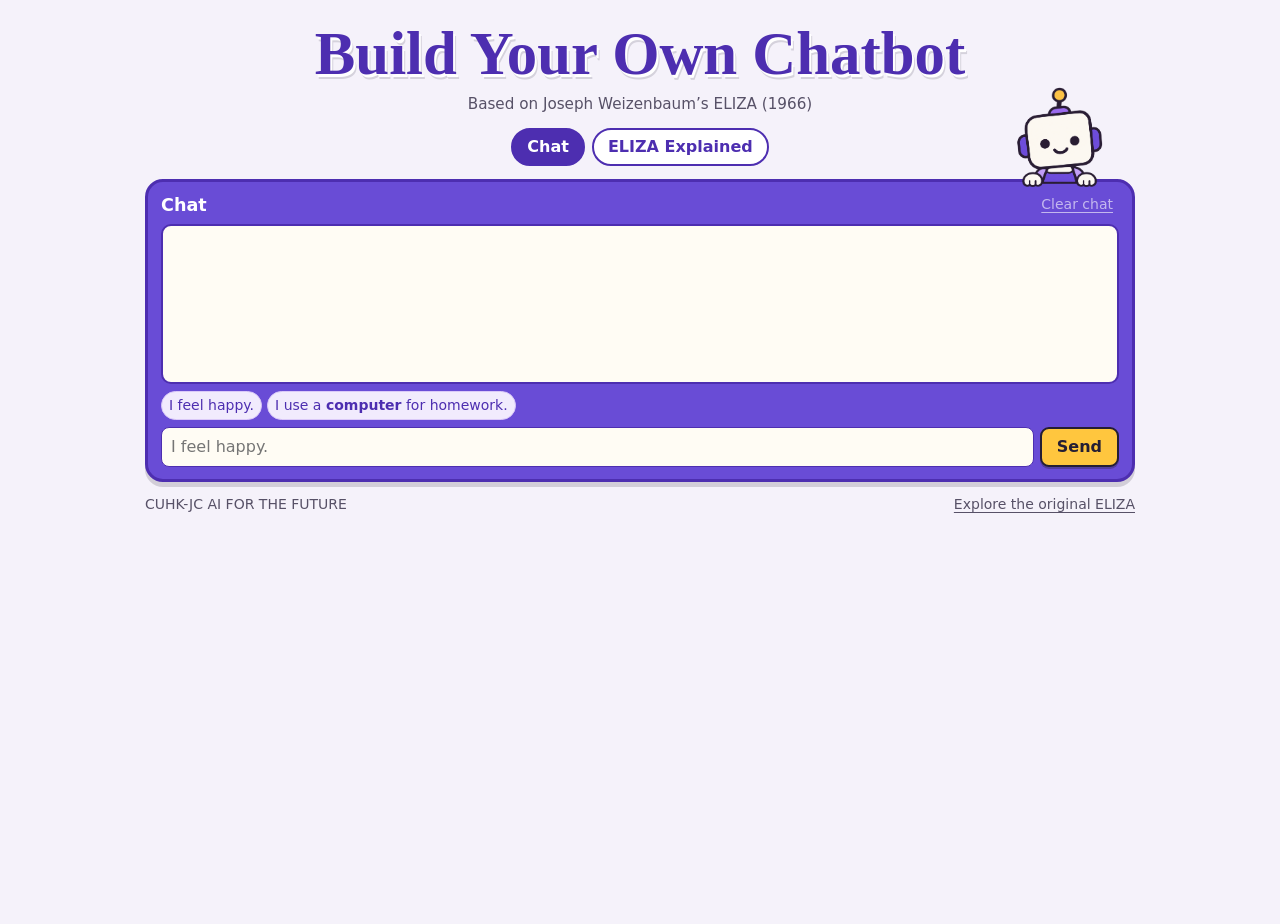
==== eliza/index.html @ 771bf8fa "init version with eliza demo" ====
<!doctype html>
<html lang="en">
<head>
  <meta charset="utf-8">
  <meta name="viewport" content="width=device-width, initial-scale=1">
  <meta name="description" content="Chat with ELIZA, then explore the keywords, rules, and reply templates behind its responses.">
  <title>Build Your Own Chatbot</title>
  <link rel="stylesheet" href="chatbot-assets/style.css?v=flow-cards-1">
  <script defer src="chatbot-assets/eliza-hay.js?v=keyword-order-1"></script>
  <script defer src="chatbot-assets/app.js?v=flow-cards-1"></script>
</head>
<body>
  <main>
    <header class="page-heading">
      <h1>Build Your Own Chatbot</h1>
      <p class="subtitle">Based on Joseph Weizenbaum’s ELIZA (1966)</p>
    </header>
    <nav class="view-tabs" role="tablist" aria-label="ELIZA views">
      <button type="button" id="chat-tab" role="tab" aria-controls="chat-panel" aria-selected="true">Chat</button>
      <button type="button" id="explained-tab" role="tab" aria-controls="explained-panel" aria-selected="false" tabindex="-1">ELIZA Explained</button>
    </nav>
    <section class="chat" id="chat-panel" role="tabpanel" aria-labelledby="chat-tab">
      <img class="chat-mascot" src="chatbot-assets/chat-robot.png" alt="" width="112" height="106">
      <header class="chat-heading">
        <h2 id="chat-title">Chat</h2>
        <button type="button" id="clear-chat" class="text-button" disabled>Clear chat</button>
      </header>
      <div id="chat-log" class="chat-log" role="log" aria-label="Conversation" aria-relevant="additions"></div>
      <form id="chat-form" class="chat-form">
        <div class="examples">
          <button type="button" class="example" data-example="I feel happy.">I feel happy.</button>
          <button type="button" class="example" data-example="I use a computer for homework.">I use a <strong>computer</strong> for homework.</button>
        </div>
        <label class="visually-hidden" for="chat-input">Your message</label>
        <div class="compose">
          <input id="chat-input" type="text" placeholder="I feel happy." maxlength="240" autocomplete="off" required>
          <button type="submit" id="send">Send</button>
        </div>
        <p class="status" id="chat-status" role="status"></p>
      </form>
    </section>

    <section id="explained-panel" role="tabpanel" aria-labelledby="explained-tab" hidden>
      <form id="explained-form" class="flow-card input-card">
        <label class="flow-title" for="explained-input">Input</label>
        <div class="compose">
          <input id="explained-input" type="text" placeholder="I feel happy." maxlength="240" autocomplete="off" required>
          <button type="submit" id="run-message" class="primary-button">Run</button>
        </div>
        <p id="explained-status" class="editor-status" role="status"></p>
      </form>
      <p class="save-hint" id="save-hint">Press Enter to save changes.</p>
      <div class="board" id="rule-board">
        <section class="panel keyword-panel" aria-label="Keywords" aria-describedby="keyword-hint">
          <div class="keyword-controls">
            <div>
              <div class="panel-heading">
                <label class="panel-title" for="keyword"><span class="step-number">1</span> Keyword</label>
                <div class="group-actions">
                  <button type="button" id="new-group" class="add-button" aria-label="Add keyword group" title="Add keyword group" aria-controls="new-group-form" aria-expanded="false">+</button>
                  <button type="button" id="delete-group" class="delete-row" aria-label="Delete selected keyword group" title="Delete selected keyword group" disabled>−</button>
                </div>
              </div>
              <p class="panel-hint" id="keyword-hint">Find keywords in your message.</p>
              <select id="keyword"></select>
              <div class="keyword-priority" id="keyword-priority-control" hidden>
                <label for="keyword-priority">Priority</label>
                <input type="number" id="keyword-priority" min="0" step="1" aria-describedby="keyword-priority-hint">
                <p id="keyword-priority-hint">Higher numbers are tried first. All words in this group share this number.</p>
              </div>
              <form id="new-group-form" class="inline-editor" hidden>
                <label for="new-group-name">Group name</label>
                <input id="new-group-name" placeholder="AI" maxlength="28" required>
                <label for="new-group-words">Words</label>
                <input id="new-group-words" placeholder="AI, ChatGPT" maxlength="180" required>
                <label for="new-group-pattern">First rule pattern</label>
                <input id="new-group-pattern" class="pattern-input" value="*" maxlength="180" required>
                <label for="new-group-reply">First reply</label>
                <input id="new-group-reply" placeholder="What do you use AI for?" maxlength="160" required>
                <div id="new-group-slots" class="available-slots"></div>
                <div class="rule-example"></div>
                <button type="submit" class="edit-button">Add group</button>
              </form>
              <p id="group-status" class="editor-status" role="status"></p>
              <div class="group-undo" id="group-undo" hidden>
                <span id="group-deleted-message" role="status"></span>
                <button type="button" class="edit-button" id="undo-delete-group">Undo</button>
              </div>
            </div>
            <div id="group-members">
              <div class="panel-heading">
                <h2 class="keyword-label">Words</h2>
                <button type="button" id="restore-words" class="edit-button" aria-label="Restore words">Restore</button>
              </div>
              <ul id="keyword-words" class="keyword-words" role="list">
                <li class="add-row" hidden>
                  <button type="button" id="add-word" class="add-button" aria-label="Add word" title="Add word">+</button>
                </li>
              </ul>
              <p id="words-status" class="editor-status" role="status"></p>
            </div>
          </div>
          <p class="keyword-match" id="keyword-match" hidden></p>
          <p class="group-note" id="group-note"></p>
        </section>
        <section class="panel rules-panel" aria-labelledby="rules-title" aria-describedby="rule-hint">
          <div class="panel-heading">
            <h2 class="panel-title" id="rules-title"><span class="step-number">2</span> Rules</h2>
            <button type="button" id="restore-rules" class="edit-button" aria-label="Restore rules" hidden>Restore</button>
          </div>
          <p class="panel-hint" id="rule-hint">Try rules from top to bottom. The first match wins.</p>
          <p class="pattern-key"><code>*</code> skip any words · <code>word</code> match exactly · <code>[a/b]</code> match either · <code>[slot 1]</code> save words for a reply</p>
          <ol class="rule-list" id="rule-list" role="list">
            <li class="add-row" hidden>
              <button type="button" id="add-rule" class="add-button" aria-label="Add rule" title="Add rule" aria-controls="add-rule-form" aria-expanded="false">+</button>
            </li>
          </ol>
          <form id="add-rule-form" class="inline-editor" hidden>
            <label for="add-rule-pattern">Pattern</label>
            <input id="add-rule-pattern" type="text" class="pattern-input" placeholder="* computer *" aria-describedby="add-rule-pattern-hint" maxlength="180" required>
            <p class="pattern-key" id="add-rule-pattern-hint">Write the words to match. Use <code>*</code> before or after them to allow extra words.</p>
            <label for="add-rule-reply">Reply template</label>
            <input id="add-rule-reply" placeholder="What makes you say that?" aria-describedby="add-rule-reply-hint" maxlength="160" required>
            <p class="pattern-key" id="add-rule-reply-hint">Write what ELIZA could say when this rule matches.</p>
            <p class="pattern-key">New rules go to the top of this group.</p>
            <div id="add-rule-slots" class="available-slots"></div>
            <div class="rule-example"></div>
            <button type="submit" class="edit-button">Save new rule</button>
          </form>
          <div class="rule-order" id="rule-order-control" role="group" aria-labelledby="rule-order-label" hidden>
            <span id="rule-order-label">Rule order</span>
            <button type="button" id="move-rule-up" class="edit-button">Move up</button>
            <button type="button" id="move-rule-down" class="edit-button">Move down</button>
          </div>
          <dl id="capture-guide" class="capture-guide"></dl>
          <p id="editor-status" class="editor-status" role="status"></p>
        </section>
        <section class="panel replies-panel" aria-labelledby="replies-title" aria-describedby="reply-hint">
          <div class="panel-heading">
            <h2 class="panel-title" id="replies-title"><span class="step-number">3</span> Replies</h2>
            <button type="button" id="restore-replies" class="edit-button" aria-label="Restore replies" hidden>Restore</button>
          </div>
          <p class="panel-hint" id="reply-hint">Randomly pick a reply template and fill in any slots.</p>
          <p class="reply-context" id="reply-context" role="status">Choose a rule to see its replies.</p>
          <p id="captured-content" class="matched-words" hidden></p>
          <div id="reply-slots" class="available-slots"></div>
          <ol class="reply-list" id="reply-list" role="list">
            <li class="add-row" hidden>
              <button type="button" id="add-reply" class="add-button" aria-label="Add reply" title="Add reply" aria-controls="add-reply-form" aria-expanded="false">+</button>
            </li>
          </ol>
          <form id="add-reply-form" class="inline-editor reply-draft" hidden>
            <label for="add-reply-text">New reply</label>
            <input id="add-reply-text" type="text" placeholder="What makes you say that?" aria-describedby="replies-status" autocomplete="off" required>
            <div id="add-reply-slots" class="available-slots"></div>
            <div class="reply-draft-actions">
              <button type="submit" class="edit-button">Save reply</button>
              <button type="button" class="edit-button" id="cancel-reply">Cancel</button>
            </div>
          </form>
          <p id="replies-status" class="editor-status" role="status"></p>
        </section>
      </div>
      <section class="flow-card output-card" aria-labelledby="output-title">
        <h2 id="output-title" class="flow-title">Output</h2>
        <output id="explained-output" for="explained-input" aria-labelledby="output-title">Run a message to see the reply.</output>
      </section>
    </section>

    <template id="pattern-reply-example">
      <details class="pattern-key">
        <summary>Pattern and reply example</summary>
        <p><strong>Pattern</strong> <code>* AI [slot 1] bad [slot 2]</code></p>
        <p><strong>Reply</strong> <code>Why do you think AI [slot 1] bad [slot 2]?</code></p>
        <p>For “I think AI is bad for homework”, <code>[slot 1]</code> takes <strong>“is”</strong> and <code>[slot 2]</code> takes <strong>“for homework”</strong>.</p>
      </details>
    </template>
    <footer>
      <span>CUHK-JC AI FOR THE FUTURE</span>
      <a href="https://findingeliza.org/how.html" target="_blank" rel="noopener noreferrer">Explore the original ELIZA</a>
    </footer>
  </main>
</body>
</html>
---- eliza/chatbot-assets/style.css ----
:root {
  color-scheme: light;
  color: #241e34;
  background: #f5f2fa;
  font: 100%/1.5 system-ui, -apple-system, BlinkMacSystemFont, sans-serif;
  --ink: #241e34;
  --purple: #694cd6;
  --accent: #4d2eb0;
  --surface: #fff;
  --border: #d8d0e7;
  --muted: #575167;
  --gold: #ffc63e;
  --shadow: 0 5px 0 #241e342b;
}

* { box-sizing: border-box; }
[hidden] { display: none !important; }
body { margin: 0; min-height: 100dvh; }
main { width: min(100% - 28px, 990px); margin: 24px auto; }
h1, h2, p { margin: 0; }
.page-heading { margin-bottom: 12px; text-align: center; }
h1 { color: var(--accent); font: 700 clamp(2.65rem, 8vw, 3.8rem)/1 Georgia, serif; text-shadow: 2px 3px #fff, 3px 5px #241e3426; }
.subtitle { margin-top: 8px; color: var(--muted); font-size: .95rem; }
h2 { font-size: 1.1rem; }
button, input, select { font: inherit; color: inherit; }
button { cursor: pointer; }
button:disabled { cursor: default; opacity: .6; }
:focus-visible { outline: 3px solid #168578; outline-offset: 2px; }
.visually-hidden { position: absolute; width: 1px; height: 1px; overflow: hidden; clip-path: inset(50%); white-space: nowrap; }

.view-tabs { display: flex; justify-content: center; gap: 7px; margin-bottom: 13px; }
.view-tabs button { padding: 5px 14px; border: 2px solid var(--accent); border-radius: 999px; background: var(--surface); color: var(--accent); font-weight: 750; }
.view-tabs button:hover { background: #f0eaff; }
.view-tabs button[aria-selected="true"] { background: var(--accent); color: #fff; }

.chat { position: relative; padding: 10px 13px 12px; border: 3px solid var(--accent); border-radius: 18px; background: var(--purple); box-shadow: var(--shadow); }
.chat-mascot {
  position: absolute;
  inset-inline-end: 16px;
  inset-block-end: calc(100% - 7px);
  display: block;
  width: clamp(84px, 13vw, 112px);
  height: auto;
  pointer-events: none;
  user-select: none;
}
.chat-heading { display: flex; align-items: center; justify-content: space-between; gap: 8px; margin-bottom: 6px; color: #fff; }
.text-button { border: 0; background: transparent; color: inherit; font-size: .875rem; text-decoration: underline; text-underline-offset: 3px; }
.chat-log {
  min-height: clamp(128px, 20dvh, 160px);
  max-height: clamp(232px, 38dvh, 304px);
  overflow: auto;
  overscroll-behavior: contain;
  padding: 9px;
  border: 2px solid var(--accent);
  border-radius: 10px;
  background: #fffcf4;
}
.turn { display: grid; gap: 5px; min-width: 0; }
.turn + .turn { margin-top: 9px; }
.message { width: fit-content; max-width: 92%; padding: 5px 9px; border: 1px solid var(--border); overflow-wrap: anywhere; }
.user { justify-self: end; background: #f0eaff; border-radius: 11px 11px 3px 11px; }
.eliza { background: var(--surface); border-radius: 11px 11px 11px 3px; }
.chat-form { margin-top: 7px; }
.examples { display: flex; flex-wrap: wrap; gap: 5px; margin-bottom: 7px; }
.example { padding: 3px 7px; border: 1px solid #dac9f9; border-radius: 999px; background: #f1ebfd; color: var(--accent); font-size: .875rem; }
.example:hover { background: #e6d6ff; }
.compose { display: grid; grid-template-columns: minmax(0, 1fr) auto; gap: 6px; }
.compose input { min-width: 0; padding: 6px 9px; border: 1px solid var(--accent); border-radius: 8px; background: #fffcf4; }
#send, .primary-button { padding: 6px 15px; border: 2px solid var(--ink); border-radius: 9px; background: var(--gold); color: var(--ink); box-shadow: 0 2px 0 #241e3455; font-weight: 800; }
#send:hover:not(:disabled), .primary-button:hover:not(:disabled) { background: #ffd56a; }
.status { margin-top: 4px; color: #fff; }
.status:empty { display: none; }

.flow-card { padding: 14px 16px; border: 2px solid transparent; border-radius: 14px; color: #fff; box-shadow: var(--shadow); }
.flow-title { display: block; margin-bottom: 7px; font-size: 1.25rem; font-weight: 800; line-height: 1.25; }
.input-card { border-color: #40258e; background: var(--accent); }
.input-card input { min-height: 40px; padding-inline: 11px; border-color: #d0c1f3; color: var(--ink); }
.input-card :focus-visible { outline-color: #fff; }
.input-card .editor-status.error { color: #ffe2df; }
.output-card { margin-top: 16px; border-color: #1a4c3d; background: #236751; }
.output-card output { display: block; min-height: 1.5em; font-size: 1.0625rem; font-weight: 650; overflow-wrap: anywhere; }

.save-hint { margin: 10px 2px 5px; color: var(--muted); font-size: .8125rem; }
.board { display: grid; grid-template-columns: repeat(2, minmax(0, 1fr)); gap: 16px; }
.panel {
  min-width: 0;
  padding: 15px;
  border: 2px solid var(--panel-edge);
  border-radius: 17px;
  background: var(--panel-background);
  box-shadow: 0 4px 0 var(--panel-tint);
}
.keyword-panel {
  --panel-background: #faf7ff;
  --panel-tint: #ede0fd;
  --panel-fill: #d4bcf8;
  --panel-line: #c9b5e5;
  --panel-edge: #7251a6;
  --panel-ink: #4c2d80;
  grid-column: 1 / -1;
}
.rules-panel {
  --panel-background: #fffaf0;
  --panel-tint: #ffedbd;
  --panel-fill: #ffc84b;
  --panel-line: #dfc58a;
  --panel-edge: #9a691a;
  --panel-ink: #654407;
}
.replies-panel {
  --panel-background: #f4fbf7;
  --panel-tint: #d9f1e3;
  --panel-fill: #9ad8b6;
  --panel-line: #abd2be;
  --panel-edge: #428467;
  --panel-ink: #245940;
}
.panel :focus-visible { outline-color: var(--panel-edge); }
.keyword-controls { display: grid; grid-template-columns: minmax(210px, .8fr) minmax(0, 1.2fr); align-items: start; gap: 16px; }
.keyword-controls > div { min-width: 0; }
.panel-heading { display: flex; align-items: center; justify-content: space-between; gap: 7px; flex-wrap: wrap; margin-bottom: 9px; min-height: 34px; }
.panel-title { display: inline-flex; align-items: center; gap: 9px; font-size: 1.25rem; font-weight: 850; line-height: 1.2; }
.step-number {
  display: grid;
  place-items: center;
  flex: 0 0 32px;
  width: 32px;
  height: 32px;
  border: 2px solid var(--ink);
  border-radius: 50%;
  background: var(--panel-fill);
  box-shadow: 0 3px 0 #241e342e;
  font-size: 1rem;
  font-weight: 900;
}
.group-actions, .group-undo { display: flex; align-items: center; gap: 5px; }
.group-undo { flex-wrap: wrap; margin-top: 4px; color: var(--muted); font-size: .875rem; }
.group-actions .delete-row { width: 31px; min-height: 30px; }
.panel-hint { margin-bottom: 3px; color: var(--ink); font-size: .875rem; font-weight: 650; }
.available-slots { display: flex; flex-wrap: wrap; align-items: baseline; gap: 4px 6px; }
.available-slots { color: var(--muted); font-size: .875rem; }
.available-slots button { border: 1px solid var(--panel-line); }
.rule-example summary { cursor: pointer; font-weight: 700; }
.rule-example p { margin-top: 3px; overflow-wrap: anywhere; }
.keyword-label { display: block; font-size: 1rem; font-weight: 750; }
#keyword { width: 100%; margin: 3px 0 4px; padding: 5px 8px; border: 1px solid var(--panel-line); border-radius: 7px; background: var(--surface); font-weight: 650; }
.group-note, .reply-context { font-size: .875rem; color: var(--muted); }
.group-note:not(:empty) { margin-bottom: 4px; }
.group-note:empty { display: none; }
.keyword-priority { display: flex; align-items: center; flex-wrap: wrap; gap: 4px 8px; margin-top: 4px; font-size: .875rem; }
.keyword-priority label { font-weight: 700; }
.keyword-priority input { width: 5rem; min-width: 0; padding: 2px 6px; border: 1px solid var(--panel-line); border-radius: 5px; background: var(--surface); }
.keyword-priority input[aria-invalid="true"] { border-color: #b02e38; }
.keyword-priority p { flex-basis: 100%; color: var(--muted); }
.keyword-match { display: flex; align-items: center; flex-wrap: wrap; gap: 5px; margin: 5px 0; font-size: .875rem; }
.keyword-chip { padding: 1px 6px; border: 1px solid var(--panel-line); border-radius: 5px; background: var(--surface); }
.keyword-chosen { border-color: var(--panel-edge); background: var(--panel-fill); color: var(--panel-ink); font-weight: 800; }
.edit-button { padding: 2px 7px; border: 1px solid var(--panel-line); border-radius: 5px; background: var(--panel-tint); color: var(--panel-ink); font-size: .875rem; font-weight: 700; }
.edit-button:hover, .add-button:hover { border-color: var(--panel-edge); background: var(--panel-fill); }
.keyword-words { display: flex; flex-wrap: wrap; gap: 4px; list-style: none; padding: 0; margin: 4px 0 8px; }
.keyword-words li { padding: 1px 5px; border: 1px solid var(--panel-line); border-radius: 5px; background: var(--surface); font-size: .875rem; }
.keyword-words .word-row { grid-template-columns: minmax(0, 1fr) auto; width: 8rem; max-width: 100%; padding: 2px; }
.keyword-words .add-row { display: flex; align-items: center; padding: 0; border: 0; background: transparent; }
.add-button { display: grid; place-items: center; width: 31px; min-height: 30px; padding: 0; border: 1px solid var(--panel-line); border-radius: 6px; color: var(--panel-ink); background: var(--panel-tint); box-shadow: 0 2px 0 var(--panel-line); font-size: 1.0625rem; font-weight: 800; }
.pattern-key { color: var(--muted); font-size: .875rem; margin: 2px 0; }
.pattern-key code { font-weight: 700; color: var(--panel-ink); }
.inline-editor { display: grid; gap: 4px; margin: 6px 0 8px; padding: 7px; border: 1px solid var(--panel-line); border-radius: 6px; background: var(--surface); }
.inline-editor label { display: block; font-size: .875rem; font-weight: 700; }
.inline-editor input, .inline-editor select { width: 100%; min-width: 0; padding: 4px 6px; border: 1px solid var(--panel-line); border-radius: 5px; background: var(--surface); }
.inline-editor .edit-button { justify-self: start; margin-top: 3px; }
.reply-draft { padding: 9px; border-color: var(--panel-line); }
.reply-draft input { padding: 6px 8px; }
.reply-draft input:focus-visible { outline-width: 2px; outline-offset: 1px; }
.reply-draft input[aria-invalid="true"] { border-color: #b02e38; }
.reply-draft .available-slots:empty { display: none; }
.reply-draft-actions { display: flex; gap: 6px; flex-wrap: wrap; }
.reply-draft-actions button[type="submit"] { background: var(--panel-ink); border-color: var(--panel-ink); color: #fff; }
.reply-draft-actions button[type="submit"]:hover { background: var(--panel-edge); }
.pattern-input { font-family: ui-monospace, monospace; }
.editor-status { color: var(--panel-ink); margin-top: 5px; font-size: .875rem; font-weight: 700; }
.editor-status.error { color: #943234; }
.editor-status:empty { display: none; }
.rule-list, .reply-list { position: relative; display: grid; gap: 5px; max-height: 310px; overflow: auto; overscroll-behavior: contain; margin: 6px 0 0; padding: 4px; list-style: none; }
.editor-row { display: grid; grid-template-columns: auto minmax(0, 1fr) auto; align-items: start; gap: 5px; min-width: 0; padding: 4px; border: 1px solid var(--panel-line); border-radius: 6px; background: var(--surface); }
.row-field { width: 100%; min-width: 0; min-height: 28px; padding: 3px 6px; border: 1px solid var(--panel-line); border-radius: 4px; color: inherit; background: var(--surface); font: inherit; font-size: .875rem; }
textarea.row-field { display: block; field-sizing: content; resize: vertical; }
.row-field.pattern-input { font-family: ui-monospace, monospace; }
.row-field[aria-invalid="true"] { border-color: #b02e38; background: #fff4f3; }
.delete-row { display: grid; place-items: center; min-width: 26px; min-height: 28px; padding: 0 4px; border: 1px solid var(--panel-line); border-radius: 4px; color: var(--panel-ink); background: var(--surface); font-weight: 800; }
.delete-row:hover:not(:disabled) { border-color: var(--panel-edge); background: var(--panel-tint); }
.rule-row { grid-template-columns: 6rem minmax(0, 1fr) auto; }
.rule-button { display: flex; align-items: center; justify-content: space-between; gap: 5px; width: 100%; min-height: 29px; padding: 3px 7px; border: 1px solid var(--panel-line); border-radius: 6px; background: var(--panel-background); box-shadow: 0 2px 0 var(--panel-tint); color: var(--panel-ink); text-align: start; font-size: .875rem; font-weight: 750; white-space: nowrap; }
.rule-button:hover { border-color: var(--panel-edge); background: var(--panel-tint); }
.rule-arrow { font-size: 1rem; line-height: 1; }
.rule-order { display: flex; align-items: center; flex-wrap: wrap; gap: 4px 8px; margin: 8px 0 0; font-size: .875rem; }
.rule-order span { font-weight: 700; }
.rule-selected { border-color: var(--panel-edge); background: var(--panel-tint); }
.rule-button[aria-pressed="true"] { border-color: var(--panel-edge); background: var(--panel-fill); box-shadow: 0 2px 0 var(--panel-line); color: var(--ink); }
.route-result { padding: 5px 6px; border: 1px solid var(--panel-line); border-radius: 6px; background: var(--surface); }
.pattern-capture { padding: 0 4px; border-radius: 4px; background: var(--panel-tint); color: var(--panel-ink); font: 700 .875rem/1.45 ui-monospace, monospace; }
.capture-guide { display: grid; gap: 3px; margin: 6px 0 0; font-size: .875rem; }
.capture-guide:empty { display: none; }
.capture-guide > div { display: flex; flex-wrap: wrap; align-items: baseline; gap: 3px 5px; }
.capture-guide dd { margin: 0; }
.matched-words { margin: 5px 0; font-size: .875rem; overflow-wrap: anywhere; }
.reply-number { padding: 4px 2px; color: var(--muted); font-size: .875rem; font-weight: 700; white-space: nowrap; }
.readonly-template { padding: 3px 4px; overflow-wrap: anywhere; }
.rule-row.rule-used, .route-result.rule-used, .reply-list .reply-used { background: var(--panel-tint); border-color: var(--panel-edge); }
.used-label { grid-column: 2; justify-self: start; padding: 0 6px; border-radius: 4px; background: var(--panel-fill); color: var(--panel-ink); font-weight: 800; font-size: .8125rem; }
.rule-match-label { grid-column: 2; justify-self: start; color: var(--panel-ink); font-size: .8125rem; font-weight: 800; }
.glow { animation: highlight .6s ease-out; }
@keyframes highlight {
  from { background-color: var(--panel-fill); box-shadow: inset 0 0 0 3px var(--panel-line); }
  to { box-shadow: inset 0 0 0 0 transparent; }
}
footer { display: flex; flex-wrap: wrap; justify-content: space-between; gap: 4px 12px; margin-top: 12px; color: var(--muted); font-size: .875rem; }
footer a { color: inherit; text-underline-offset: 3px; }

@media (min-width: 780px) and (max-width: 960px) {
  .chat-mascot { width: 90px; inset-block-end: calc(100% - 11px); }
}
@media (max-width: 590px) {
  .view-tabs { justify-content: flex-start; margin-bottom: 22px; }
  .board { grid-template-columns: 1fr; }
  .rule-list, .reply-list { max-height: 245px; }
}
@media (max-width: 465px) {
  .keyword-controls { grid-template-columns: 1fr; gap: 8px; }
}
@media (prefers-reduced-motion: reduce) {
  .glow { animation: none; }
}
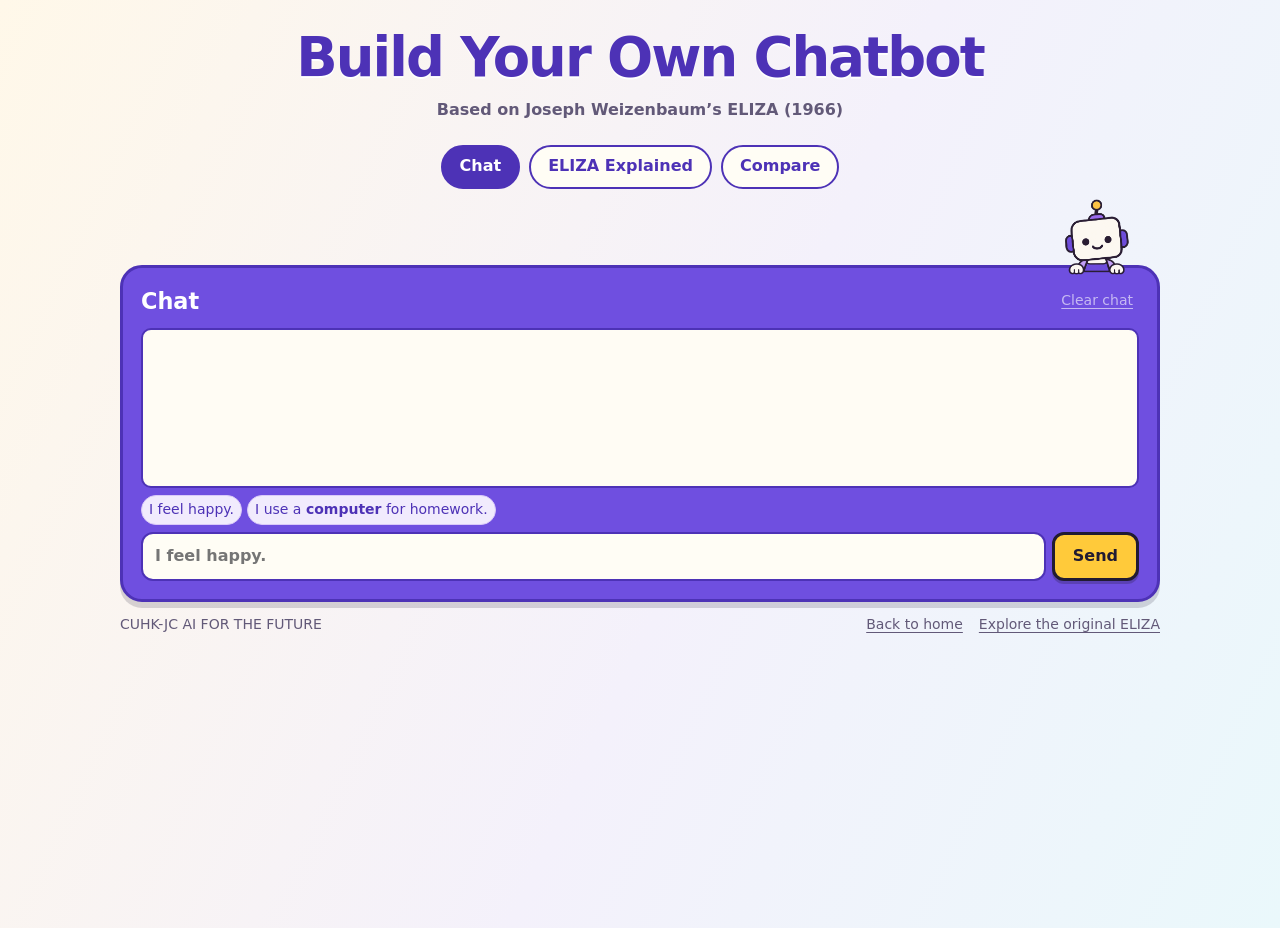
==== commit 0612de1c: "eliza updated" ====
--- a/eliza/index.html
+++ b/eliza/index.html
@@ -5,9 +5,14 @@
   <meta name="viewport" content="width=device-width, initial-scale=1">
   <meta name="description" content="Chat with ELIZA, then explore the keywords, rules, and reply templates behind its responses.">
   <title>Build Your Own Chatbot</title>
-  <link rel="stylesheet" href="chatbot-assets/style.css?v=flow-cards-1">
+  <link rel="stylesheet" href="chatbot-assets/style.css?v=chat-header-2">
+  <link rel="stylesheet" href="../compare/style.css?v=workshop-1">
   <script defer src="chatbot-assets/eliza-hay.js?v=keyword-order-1"></script>
-  <script defer src="chatbot-assets/app.js?v=flow-cards-1"></script>
+  <script defer src="chatbot-assets/app.js?v=workshop-1"></script>
+  <script defer src="../compare/config.js?v=workshop-1"></script>
+  <script defer src="../compare/system-prompt.js?v=classroom-1"></script>
+  <script defer src="../compare/api.js?v=classroom-1"></script>
+  <script defer src="../compare/app.js?v=classroom-1"></script>
 </head>
 <body>
   <main>
@@ -15,9 +20,10 @@
       <h1>Build Your Own Chatbot</h1>
       <p class="subtitle">Based on Joseph Weizenbaum’s ELIZA (1966)</p>
     </header>
-    <nav class="view-tabs" role="tablist" aria-label="ELIZA views">
+    <nav class="view-tabs" role="tablist" aria-label="Chatbot views">
       <button type="button" id="chat-tab" role="tab" aria-controls="chat-panel" aria-selected="true">Chat</button>
       <button type="button" id="explained-tab" role="tab" aria-controls="explained-panel" aria-selected="false" tabindex="-1">ELIZA Explained</button>
+      <button type="button" id="compare-tab" role="tab" aria-controls="compare-panel" aria-selected="false" tabindex="-1">Compare</button>
     </nav>
     <section class="chat" id="chat-panel" role="tabpanel" aria-labelledby="chat-tab">
       <img class="chat-mascot" src="chatbot-assets/chat-robot.png" alt="" width="112" height="106">
@@ -49,24 +55,24 @@
         </div>
         <p id="explained-status" class="editor-status" role="status"></p>
       </form>
-      <p class="save-hint" id="save-hint">Press Enter to save changes.</p>
+      <p class="save-hint" id="save-hint">Press Enter to save.</p>
       <div class="board" id="rule-board">
-        <section class="panel keyword-panel" aria-label="Keywords" aria-describedby="keyword-hint">
+        <section class="panel keyword-panel" aria-label="Keywords">
           <div class="keyword-controls">
             <div>
               <div class="panel-heading">
-                <label class="panel-title" for="keyword"><span class="step-number">1</span> Keyword</label>
+                <label class="panel-title" for="keyword"><span class="step-number">1</span> Find a keyword in the input</label>
                 <div class="group-actions">
                   <button type="button" id="new-group" class="add-button" aria-label="Add keyword group" title="Add keyword group" aria-controls="new-group-form" aria-expanded="false">+</button>
                   <button type="button" id="delete-group" class="delete-row" aria-label="Delete selected keyword group" title="Delete selected keyword group" disabled>−</button>
                 </div>
               </div>
-              <p class="panel-hint" id="keyword-hint">Find keywords in your message.</p>
-              <select id="keyword"></select>
-              <div class="keyword-priority" id="keyword-priority-control" hidden>
-                <label for="keyword-priority">Priority</label>
-                <input type="number" id="keyword-priority" min="0" step="1" aria-describedby="keyword-priority-hint">
-                <p id="keyword-priority-hint">Higher numbers are tried first. All words in this group share this number.</p>
+              <div class="keyword-selector">
+                <select id="keyword"></select>
+                <div class="keyword-priority" id="keyword-priority-control" hidden>
+                  <label for="keyword-priority">Priority</label>
+                  <input type="number" id="keyword-priority" min="0" step="1">
+                </div>
               </div>
               <form id="new-group-form" class="inline-editor" hidden>
                 <label for="new-group-name">Group name</label>
@@ -89,8 +95,7 @@
             </div>
             <div id="group-members">
               <div class="panel-heading">
-                <h2 class="keyword-label">Words</h2>
-                <button type="button" id="restore-words" class="edit-button" aria-label="Restore words">Restore</button>
+                <h2 class="keyword-label">Words in this group</h2>
               </div>
               <ul id="keyword-words" class="keyword-words" role="list">
                 <li class="add-row" hidden>
@@ -102,14 +107,13 @@
           </div>
           <p class="keyword-match" id="keyword-match" hidden></p>
           <p class="group-note" id="group-note"></p>
+          <button type="button" id="restore-words" class="edit-button restore-button" aria-label="Restore words">Restore</button>
         </section>
-        <section class="panel rules-panel" aria-labelledby="rules-title" aria-describedby="rule-hint">
+        <section class="panel rules-panel" aria-labelledby="rules-title">
           <div class="panel-heading">
-            <h2 class="panel-title" id="rules-title"><span class="step-number">2</span> Rules</h2>
-            <button type="button" id="restore-rules" class="edit-button" aria-label="Restore rules" hidden>Restore</button>
-          </div>
-          <p class="panel-hint" id="rule-hint">Try rules from top to bottom. The first match wins.</p>
-          <p class="pattern-key"><code>*</code> skip any words · <code>word</code> match exactly · <code>[a/b]</code> match either · <code>[slot 1]</code> save words for a reply</p>
+            <h2 class="panel-title" id="rules-title"><span class="step-number">2</span> Find the first matching rule</h2>
+          </div>
+          <p class="pattern-key"><code>*</code> any words · <code>word</code> exact match · <code>[a/b]</code> either word · <code>[slot 1]</code> words to reuse</p>
           <ol class="rule-list" id="rule-list" role="list">
             <li class="add-row" hidden>
               <button type="button" id="add-rule" class="add-button" aria-label="Add rule" title="Add rule" aria-controls="add-rule-form" aria-expanded="false">+</button>
@@ -118,10 +122,10 @@
           <form id="add-rule-form" class="inline-editor" hidden>
             <label for="add-rule-pattern">Pattern</label>
             <input id="add-rule-pattern" type="text" class="pattern-input" placeholder="* computer *" aria-describedby="add-rule-pattern-hint" maxlength="180" required>
-            <p class="pattern-key" id="add-rule-pattern-hint">Write the words to match. Use <code>*</code> before or after them to allow extra words.</p>
+            <p class="pattern-key" id="add-rule-pattern-hint">Write a pattern. Use <code>*</code> for extra words.</p>
             <label for="add-rule-reply">Reply template</label>
             <input id="add-rule-reply" placeholder="What makes you say that?" aria-describedby="add-rule-reply-hint" maxlength="160" required>
-            <p class="pattern-key" id="add-rule-reply-hint">Write what ELIZA could say when this rule matches.</p>
+            <p class="pattern-key" id="add-rule-reply-hint">Reply when this rule matches.</p>
             <p class="pattern-key">New rules go to the top of this group.</p>
             <div id="add-rule-slots" class="available-slots"></div>
             <div class="rule-example"></div>
@@ -134,14 +138,13 @@
           </div>
           <dl id="capture-guide" class="capture-guide"></dl>
           <p id="editor-status" class="editor-status" role="status"></p>
+          <button type="button" id="restore-rules" class="edit-button restore-button" aria-label="Restore rules" hidden>Restore</button>
         </section>
-        <section class="panel replies-panel" aria-labelledby="replies-title" aria-describedby="reply-hint">
+        <section class="panel replies-panel" aria-labelledby="replies-title">
           <div class="panel-heading">
-            <h2 class="panel-title" id="replies-title"><span class="step-number">3</span> Replies</h2>
-            <button type="button" id="restore-replies" class="edit-button" aria-label="Restore replies" hidden>Restore</button>
-          </div>
-          <p class="panel-hint" id="reply-hint">Randomly pick a reply template and fill in any slots.</p>
-          <p class="reply-context" id="reply-context" role="status">Choose a rule to see its replies.</p>
+            <h2 class="panel-title" id="replies-title"><span class="step-number">3</span> Use the next reply and fill its slots</h2>
+          </div>
+          <p class="reply-context" id="reply-context" role="status">Select a rule.</p>
           <p id="captured-content" class="matched-words" hidden></p>
           <div id="reply-slots" class="available-slots"></div>
           <ol class="reply-list" id="reply-list" role="list">
@@ -159,12 +162,97 @@
             </div>
           </form>
           <p id="replies-status" class="editor-status" role="status"></p>
+          <button type="button" id="restore-replies" class="edit-button restore-button" aria-label="Restore replies" hidden>Restore</button>
         </section>
       </div>
       <section class="flow-card output-card" aria-labelledby="output-title">
         <h2 id="output-title" class="flow-title">Output</h2>
         <output id="explained-output" for="explained-input" aria-labelledby="output-title">Run a message to see the reply.</output>
       </section>
+    </section>
+
+    <section id="compare-panel" role="tabpanel" aria-labelledby="compare-tab" hidden>
+      <details id="api-settings" class="api-settings">
+        <summary>API settings</summary>
+        <form id="api-settings-form" autocomplete="off">
+          <div class="api-fields">
+            <div class="api-field">
+              <label for="api-key">API key</label>
+              <input id="api-key" type="password" placeholder="Paste your API key" autocomplete="off" autocapitalize="off" spellcheck="false" required>
+            </div>
+            <div class="api-field">
+              <label for="api-model">Model</label>
+              <input id="api-model" type="text" value="deepseek-flash" placeholder="Enter the model ID" autocomplete="off" autocapitalize="off" spellcheck="false" required>
+            </div>
+          </div>
+          <details class="api-options">
+            <summary>API options</summary>
+            <div class="api-fields">
+              <div class="api-field">
+                <label for="api-base-url">API base URL</label>
+                <input id="api-base-url" type="url" value="https://api.deepseek.com" autocomplete="off" spellcheck="false" required>
+              </div>
+              <div class="api-field">
+                <label for="api-format">Format</label>
+                <select id="api-format">
+                  <option value="responses">Responses API</option>
+                  <option value="chat-completions" selected>Chat Completions API</option>
+                </select>
+              </div>
+            </div>
+          </details>
+          <div class="api-actions">
+            <p class="api-hint">Kept in this tab only. Refresh or clear the key when finished.</p>
+            <button type="button" id="clear-api" class="edit-button" disabled>Clear key</button>
+            <button type="submit" id="use-api" class="primary-button" disabled>Use this API</button>
+          </div>
+          <p id="api-settings-status" class="editor-status" role="status"></p>
+        </form>
+      </details>
+    <form id="compare-form" class="flow-card input-card">
+      <div class="input-heading">
+        <label class="flow-title" for="compare-input">Your message</label>
+        <button type="button" id="new-conversation" class="text-button">New conversation</button>
+      </div>
+      <div class="compose">
+        <input id="compare-input" type="text" placeholder="I feel happy." maxlength="2000" autocomplete="off" required>
+        <button type="submit" id="compare-send" class="primary-button">Send to both</button>
+      </div>
+      <div class="examples">
+        <button type="button" class="example" data-message="I feel happy.">I feel happy.</button>
+        <button type="button" class="example" data-message="I use a computer for homework.">I use a computer for homework.</button>
+      </div>
+      <p id="compare-status" class="status" role="status"></p>
+    </form>
+
+    <div class="conversations">
+      <section class="panel conversation" aria-labelledby="eliza-title">
+        <header class="conversation-heading">
+          <div>
+            <h2 id="eliza-title">ELIZA (1966)</h2>
+            <p class="conversation-description">Keywords, rules and reply templates</p>
+          </div>
+          <span class="connection" id="eliza-state">Ready</span>
+        </header>
+        <div id="eliza-log" class="chat-log" role="log" aria-label="Conversation with ELIZA" aria-relevant="additions">
+          <p class="empty-message">Send a message to start the conversation.</p>
+        </div>
+      </section>
+
+      <section class="panel conversation" aria-labelledby="modern-title">
+        <header class="conversation-heading">
+          <div>
+            <h2 id="modern-title">Modern chatbot (2026)</h2>
+            <p id="modern-model" class="conversation-description">Large language model</p>
+          </div>
+          <span class="connection" id="modern-state" role="status">Not connected</span>
+        </header>
+        <div id="modern-log" class="chat-log" role="log" aria-label="Conversation with the modern chatbot" aria-relevant="additions">
+          <p class="empty-message">The modern chatbot is not connected yet.</p>
+        </div>
+      </section>
+    </div>
+
     </section>
 
     <template id="pattern-reply-example">
@@ -177,7 +265,10 @@
     </template>
     <footer>
       <span>CUHK-JC AI FOR THE FUTURE</span>
-      <a href="https://findingeliza.org/how.html" target="_blank" rel="noopener noreferrer">Explore the original ELIZA</a>
+      <nav class="footer-links" aria-label="Related links">
+        <a href="../index.html">Back to home</a>
+        <a href="https://findingeliza.org/how.html" target="_blank" rel="noopener noreferrer">Explore the original ELIZA</a>
+      </nav>
     </footer>
   </main>
 </body>
--- a/eliza/chatbot-assets/style.css
+++ b/eliza/chatbot-assets/style.css
@@ -1,50 +1,52 @@
 :root {
   color-scheme: light;
   color: #241e34;
-  background: #f5f2fa;
-  font: 100%/1.5 system-ui, -apple-system, BlinkMacSystemFont, sans-serif;
-  --ink: #241e34;
-  --purple: #694cd6;
-  --accent: #4d2eb0;
-  --surface: #fff;
-  --border: #d8d0e7;
-  --muted: #575167;
-  --gold: #ffc63e;
-  --shadow: 0 5px 0 #241e342b;
+  background: linear-gradient(115deg, #fff8e9, #f4f1fb 55%, #eaf8fb);
+  font: 100%/1.55 system-ui, -apple-system, BlinkMacSystemFont, sans-serif;
+  --ink: #211b32;
+  --purple: #6f4fe0;
+  --accent: #4d32b6;
+  --surface: #fffdf5;
+  --border: #d8d0ee;
+  --muted: #625978;
+  --gold: #ffca3a;
+  --gold-soft: #fff1c5;
+  --shadow: 0 6px 0 #211b322b;
 }
 
 * { box-sizing: border-box; }
 [hidden] { display: none !important; }
 body { margin: 0; min-height: 100dvh; }
-main { width: min(100% - 28px, 990px); margin: 24px auto; }
+main { width: min(100% - 32px, 1040px); margin: 28px auto; }
 h1, h2, p { margin: 0; }
 .page-heading { margin-bottom: 12px; text-align: center; }
-h1 { color: var(--accent); font: 700 clamp(2.65rem, 8vw, 3.8rem)/1 Georgia, serif; text-shadow: 2px 3px #fff, 3px 5px #241e3426; }
-.subtitle { margin-top: 8px; color: var(--muted); font-size: .95rem; }
+h1 { color: var(--accent); font: 900 clamp(2.1rem, 5.8vw, 3.4rem)/1.1 system-ui, -apple-system, BlinkMacSystemFont, sans-serif; letter-spacing: -.035em; text-shadow: 0 2px 0 #fff; }
+.subtitle { margin-top: 10px; color: var(--muted); font-size: 1rem; font-weight: 550; }
 h2 { font-size: 1.1rem; }
 button, input, select { font: inherit; color: inherit; }
 button { cursor: pointer; }
 button:disabled { cursor: default; opacity: .6; }
-:focus-visible { outline: 3px solid #168578; outline-offset: 2px; }
+:focus-visible { outline: 3px solid var(--accent); outline-offset: 3px; }
 .visually-hidden { position: absolute; width: 1px; height: 1px; overflow: hidden; clip-path: inset(50%); white-space: nowrap; }
 
-.view-tabs { display: flex; justify-content: center; gap: 7px; margin-bottom: 13px; }
-.view-tabs button { padding: 5px 14px; border: 2px solid var(--accent); border-radius: 999px; background: var(--surface); color: var(--accent); font-weight: 750; }
+.view-tabs { display: flex; flex-wrap: wrap; justify-content: center; gap: 9px; margin: 22px 0 24px; }
+.view-tabs button { min-height: 44px; padding: 7px 17px; border: 2px solid var(--accent); border-radius: 999px; background: var(--surface); color: var(--accent); font-size: 1rem; font-weight: 800; }
 .view-tabs button:hover { background: #f0eaff; }
 .view-tabs button[aria-selected="true"] { background: var(--accent); color: #fff; }
 
-.chat { position: relative; padding: 10px 13px 12px; border: 3px solid var(--accent); border-radius: 18px; background: var(--purple); box-shadow: var(--shadow); }
+.chat { position: relative; margin-top: 76px; padding: 16px 18px 18px; border: 3px solid var(--accent); border-radius: 22px; background: var(--purple); box-shadow: var(--shadow); }
 .chat-mascot {
   position: absolute;
-  inset-inline-end: 16px;
-  inset-block-end: calc(100% - 7px);
+  inset-inline-end: 18px;
+  inset-block-end: calc(100% - 8px);
   display: block;
-  width: clamp(84px, 13vw, 112px);
+  width: 84px;
   height: auto;
   pointer-events: none;
   user-select: none;
 }
-.chat-heading { display: flex; align-items: center; justify-content: space-between; gap: 8px; margin-bottom: 6px; color: #fff; }
+.chat-heading { display: flex; align-items: center; justify-content: space-between; gap: 12px; margin-bottom: 10px; color: #fff; }
+.chat-heading h2 { font-size: 1.4rem; font-weight: 850; }
 .text-button { border: 0; background: transparent; color: inherit; font-size: .875rem; text-decoration: underline; text-underline-offset: 3px; }
 .chat-log {
   min-height: clamp(128px, 20dvh, 160px);
@@ -58,7 +60,7 @@
 }
 .turn { display: grid; gap: 5px; min-width: 0; }
 .turn + .turn { margin-top: 9px; }
-.message { width: fit-content; max-width: 92%; padding: 5px 9px; border: 1px solid var(--border); overflow-wrap: anywhere; }
+.message { width: fit-content; max-width: 92%; padding: 8px 12px; border: 1px solid var(--border); font-size: 1rem; font-weight: 550; overflow-wrap: anywhere; }
 .user { justify-self: end; background: #f0eaff; border-radius: 11px 11px 3px 11px; }
 .eliza { background: var(--surface); border-radius: 11px 11px 11px 3px; }
 .chat-form { margin-top: 7px; }
@@ -66,71 +68,55 @@
 .example { padding: 3px 7px; border: 1px solid #dac9f9; border-radius: 999px; background: #f1ebfd; color: var(--accent); font-size: .875rem; }
 .example:hover { background: #e6d6ff; }
 .compose { display: grid; grid-template-columns: minmax(0, 1fr) auto; gap: 6px; }
-.compose input { min-width: 0; padding: 6px 9px; border: 1px solid var(--accent); border-radius: 8px; background: #fffcf4; }
-#send, .primary-button { padding: 6px 15px; border: 2px solid var(--ink); border-radius: 9px; background: var(--gold); color: var(--ink); box-shadow: 0 2px 0 #241e3455; font-weight: 800; }
+.compose input { min-width: 0; min-height: 48px; padding: 9px 12px; border: 2px solid var(--accent); border-radius: 12px; background: var(--surface); font-size: 1rem; font-weight: 600; }
+#send, .primary-button { min-height: 46px; padding: 9px 18px; border: 3px solid var(--ink); border-radius: 12px; background: var(--gold); color: var(--ink); box-shadow: 0 3px 0 #211b3240; font-size: 1rem; font-weight: 850; }
 #send:hover:not(:disabled), .primary-button:hover:not(:disabled) { background: #ffd56a; }
 .status { margin-top: 4px; color: #fff; }
 .status:empty { display: none; }
 
-.flow-card { padding: 14px 16px; border: 2px solid transparent; border-radius: 14px; color: #fff; box-shadow: var(--shadow); }
-.flow-title { display: block; margin-bottom: 7px; font-size: 1.25rem; font-weight: 800; line-height: 1.25; }
-.input-card { border-color: #40258e; background: var(--accent); }
-.input-card input { min-height: 40px; padding-inline: 11px; border-color: #d0c1f3; color: var(--ink); }
+.flow-card { padding: 18px 20px; border: 3px solid var(--accent); border-radius: 20px; color: #fff; box-shadow: var(--shadow); }
+.flow-title { display: block; margin-bottom: 10px; font-size: 1.4rem; font-weight: 850; line-height: 1.25; }
+.input-card, .output-card { border-color: var(--accent); background: var(--purple); }
+.input-card input { min-height: 48px; padding-inline: 12px; border-color: var(--accent); color: var(--ink); }
 .input-card :focus-visible { outline-color: #fff; }
 .input-card .editor-status.error { color: #ffe2df; }
-.output-card { margin-top: 16px; border-color: #1a4c3d; background: #236751; }
-.output-card output { display: block; min-height: 1.5em; font-size: 1.0625rem; font-weight: 650; overflow-wrap: anywhere; }
-
-.save-hint { margin: 10px 2px 5px; color: var(--muted); font-size: .8125rem; }
-.board { display: grid; grid-template-columns: repeat(2, minmax(0, 1fr)); gap: 16px; }
+.output-card { margin-top: 16px; }
+.output-card output { display: block; min-height: 48px; padding: 9px 12px; border: 2px solid var(--accent); border-radius: 12px; background: var(--surface); color: var(--ink); font-size: 1.0625rem; font-weight: 650; overflow-wrap: anywhere; }
+
+.save-hint { margin: 14px 2px 8px; color: var(--muted); font-size: .875rem; font-weight: 500; }
+.board { display: grid; grid-template-columns: minmax(0, 1fr); gap: 16px; }
 .panel {
+  --panel-background: #faf8fd;
+  --panel-tint: #ece5f5;
+  --panel-fill: #dfd2f1;
+  --panel-line: #d3c8e3;
+  --panel-edge: #b9a8d0;
+  --panel-ink: #4d2eb0;
   min-width: 0;
-  padding: 15px;
-  border: 2px solid var(--panel-edge);
-  border-radius: 17px;
+  padding: 20px;
+  border: 3px solid var(--ink);
+  border-radius: 22px;
   background: var(--panel-background);
-  box-shadow: 0 4px 0 var(--panel-tint);
+  box-shadow: 0 6px 0 #211b3224;
 }
 .keyword-panel {
-  --panel-background: #faf7ff;
-  --panel-tint: #ede0fd;
-  --panel-fill: #d4bcf8;
-  --panel-line: #c9b5e5;
-  --panel-edge: #7251a6;
-  --panel-ink: #4c2d80;
   grid-column: 1 / -1;
 }
-.rules-panel {
-  --panel-background: #fffaf0;
-  --panel-tint: #ffedbd;
-  --panel-fill: #ffc84b;
-  --panel-line: #dfc58a;
-  --panel-edge: #9a691a;
-  --panel-ink: #654407;
-}
-.replies-panel {
-  --panel-background: #f4fbf7;
-  --panel-tint: #d9f1e3;
-  --panel-fill: #9ad8b6;
-  --panel-line: #abd2be;
-  --panel-edge: #428467;
-  --panel-ink: #245940;
-}
-.panel :focus-visible { outline-color: var(--panel-edge); }
-.keyword-controls { display: grid; grid-template-columns: minmax(210px, .8fr) minmax(0, 1.2fr); align-items: start; gap: 16px; }
+.panel :focus-visible { outline-color: var(--accent); }
+.keyword-controls { display: grid; grid-template-columns: minmax(0, 1fr); align-items: start; gap: 16px; }
 .keyword-controls > div { min-width: 0; }
 .panel-heading { display: flex; align-items: center; justify-content: space-between; gap: 7px; flex-wrap: wrap; margin-bottom: 9px; min-height: 34px; }
-.panel-title { display: inline-flex; align-items: center; gap: 9px; font-size: 1.25rem; font-weight: 850; line-height: 1.2; }
+.panel-title { display: inline-flex; align-items: center; gap: 12px; font-size: clamp(1.125rem, 2.1vw, 1.4rem); font-weight: 850; line-height: 1.35; }
 .step-number {
   display: grid;
   place-items: center;
-  flex: 0 0 32px;
-  width: 32px;
-  height: 32px;
-  border: 2px solid var(--ink);
+  flex: 0 0 36px;
+  width: 36px;
+  height: 36px;
+  border: 3px solid var(--ink);
   border-radius: 50%;
-  background: var(--panel-fill);
-  box-shadow: 0 3px 0 #241e342e;
+  background: var(--gold);
+  box-shadow: 0 3px 0 #211b3230;
   font-size: 1rem;
   font-weight: 900;
 }
@@ -144,23 +130,26 @@
 .rule-example summary { cursor: pointer; font-weight: 700; }
 .rule-example p { margin-top: 3px; overflow-wrap: anywhere; }
 .keyword-label { display: block; font-size: 1rem; font-weight: 750; }
-#keyword { width: 100%; margin: 3px 0 4px; padding: 5px 8px; border: 1px solid var(--panel-line); border-radius: 7px; background: var(--surface); font-weight: 650; }
+.keyword-selector { display: flex; align-items: center; gap: 12px; margin-top: 12px; }
+#keyword { flex: 1 1 0; width: 0; min-width: 0; min-height: 46px; margin: 0; padding: 8px 10px; border: 2px solid var(--panel-line); border-radius: 10px; background: var(--surface); font-size: 1rem; font-weight: 750; }
+#keyword, #api-format { appearance: none; padding-right: 34px; background-image: url("data:image/svg+xml,%3Csvg xmlns='http://www.w3.org/2000/svg' width='14' height='14' viewBox='0 0 14 14' fill='none'%3E%3Cpath d='m3 5 4 4 4-4' stroke='%234d32b6' stroke-width='2' stroke-linecap='round' stroke-linejoin='round'/%3E%3C/svg%3E"); background-position: right 11px center; background-repeat: no-repeat; }
 .group-note, .reply-context { font-size: .875rem; color: var(--muted); }
 .group-note:not(:empty) { margin-bottom: 4px; }
 .group-note:empty { display: none; }
-.keyword-priority { display: flex; align-items: center; flex-wrap: wrap; gap: 4px 8px; margin-top: 4px; font-size: .875rem; }
+.keyword-priority { display: flex; flex: 0 0 auto; align-items: center; gap: 8px; margin: 0; font-size: 1rem; }
 .keyword-priority label { font-weight: 700; }
-.keyword-priority input { width: 5rem; min-width: 0; padding: 2px 6px; border: 1px solid var(--panel-line); border-radius: 5px; background: var(--surface); }
+.keyword-priority input { width: 4.5rem; min-width: 0; min-height: 46px; padding: 8px; border: 2px solid var(--panel-line); border-radius: 10px; background: var(--surface); font-size: 1rem; font-weight: 650; }
 .keyword-priority input[aria-invalid="true"] { border-color: #b02e38; }
 .keyword-priority p { flex-basis: 100%; color: var(--muted); }
 .keyword-match { display: flex; align-items: center; flex-wrap: wrap; gap: 5px; margin: 5px 0; font-size: .875rem; }
 .keyword-chip { padding: 1px 6px; border: 1px solid var(--panel-line); border-radius: 5px; background: var(--surface); }
 .keyword-chosen { border-color: var(--panel-edge); background: var(--panel-fill); color: var(--panel-ink); font-weight: 800; }
-.edit-button { padding: 2px 7px; border: 1px solid var(--panel-line); border-radius: 5px; background: var(--panel-tint); color: var(--panel-ink); font-size: .875rem; font-weight: 700; }
+.edit-button { padding: 5px 10px; border: 2px solid var(--panel-line); border-radius: 8px; background: var(--panel-tint); color: var(--panel-ink); font-size: .875rem; font-weight: 700; }
+.restore-button { display: block; margin: 10px 0 0 auto; }
 .edit-button:hover, .add-button:hover { border-color: var(--panel-edge); background: var(--panel-fill); }
-.keyword-words { display: flex; flex-wrap: wrap; gap: 4px; list-style: none; padding: 0; margin: 4px 0 8px; }
+.keyword-words { display: flex; flex-wrap: wrap; gap: 8px; list-style: none; padding: 0; margin: 6px 0 8px; }
 .keyword-words li { padding: 1px 5px; border: 1px solid var(--panel-line); border-radius: 5px; background: var(--surface); font-size: .875rem; }
-.keyword-words .word-row { grid-template-columns: minmax(0, 1fr) auto; width: 8rem; max-width: 100%; padding: 2px; }
+.keyword-words .word-row { grid-template-columns: minmax(0, 1fr) auto; width: 10rem; max-width: 100%; padding: 3px; }
 .keyword-words .add-row { display: flex; align-items: center; padding: 0; border: 0; background: transparent; }
 .add-button { display: grid; place-items: center; width: 31px; min-height: 30px; padding: 0; border: 1px solid var(--panel-line); border-radius: 6px; color: var(--panel-ink); background: var(--panel-tint); box-shadow: 0 2px 0 var(--panel-line); font-size: 1.0625rem; font-weight: 800; }
 .pattern-key { color: var(--muted); font-size: .875rem; margin: 2px 0; }
@@ -182,8 +171,8 @@
 .editor-status.error { color: #943234; }
 .editor-status:empty { display: none; }
 .rule-list, .reply-list { position: relative; display: grid; gap: 5px; max-height: 310px; overflow: auto; overscroll-behavior: contain; margin: 6px 0 0; padding: 4px; list-style: none; }
-.editor-row { display: grid; grid-template-columns: auto minmax(0, 1fr) auto; align-items: start; gap: 5px; min-width: 0; padding: 4px; border: 1px solid var(--panel-line); border-radius: 6px; background: var(--surface); }
-.row-field { width: 100%; min-width: 0; min-height: 28px; padding: 3px 6px; border: 1px solid var(--panel-line); border-radius: 4px; color: inherit; background: var(--surface); font: inherit; font-size: .875rem; }
+.editor-row { display: grid; grid-template-columns: auto minmax(0, 1fr) auto; align-items: start; gap: 7px; min-width: 0; padding: 6px; border: 2px solid var(--panel-line); border-radius: 10px; background: var(--surface); }
+.row-field { width: 100%; min-width: 0; min-height: 36px; padding: 5px 8px; border: 1px solid var(--panel-line); border-radius: 7px; color: inherit; background: var(--surface); font: inherit; font-size: 1rem; font-weight: 600; }
 textarea.row-field { display: block; field-sizing: content; resize: vertical; }
 .row-field.pattern-input { font-family: ui-monospace, monospace; }
 .row-field[aria-invalid="true"] { border-color: #b02e38; background: #fff4f3; }
@@ -204,10 +193,10 @@
 .capture-guide > div { display: flex; flex-wrap: wrap; align-items: baseline; gap: 3px 5px; }
 .capture-guide dd { margin: 0; }
 .matched-words { margin: 5px 0; font-size: .875rem; overflow-wrap: anywhere; }
-.reply-number { padding: 4px 2px; color: var(--muted); font-size: .875rem; font-weight: 700; white-space: nowrap; }
+.reply-number { padding: 6px 2px; color: var(--muted); font-size: .9rem; font-weight: 700; white-space: nowrap; }
 .readonly-template { padding: 3px 4px; overflow-wrap: anywhere; }
 .rule-row.rule-used, .route-result.rule-used, .reply-list .reply-used { background: var(--panel-tint); border-color: var(--panel-edge); }
-.used-label { grid-column: 2; justify-self: start; padding: 0 6px; border-radius: 4px; background: var(--panel-fill); color: var(--panel-ink); font-weight: 800; font-size: .8125rem; }
+.used-label { grid-column: 2; justify-self: start; padding: 0 6px; border-radius: 4px; background: var(--gold-soft); color: #654407; font-weight: 800; font-size: .8125rem; }
 .rule-match-label { grid-column: 2; justify-self: start; color: var(--panel-ink); font-size: .8125rem; font-weight: 800; }
 .glow { animation: highlight .6s ease-out; }
 @keyframes highlight {
@@ -216,17 +205,10 @@
 }
 footer { display: flex; flex-wrap: wrap; justify-content: space-between; gap: 4px 12px; margin-top: 12px; color: var(--muted); font-size: .875rem; }
 footer a { color: inherit; text-underline-offset: 3px; }
-
-@media (min-width: 780px) and (max-width: 960px) {
-  .chat-mascot { width: 90px; inset-block-end: calc(100% - 11px); }
-}
+.footer-links { display: flex; flex-wrap: wrap; align-items: baseline; gap: 4px 16px; }
+
 @media (max-width: 590px) {
-  .view-tabs { justify-content: flex-start; margin-bottom: 22px; }
-  .board { grid-template-columns: 1fr; }
   .rule-list, .reply-list { max-height: 245px; }
-}
-@media (max-width: 465px) {
-  .keyword-controls { grid-template-columns: 1fr; gap: 8px; }
 }
 @media (prefers-reduced-motion: reduce) {
   .glow { animation: none; }
--- a/compare/style.css
+++ b/compare/style.css
@@ -0,0 +1,36 @@
+#compare-panel .input-heading { display: flex; align-items: center; justify-content: space-between; flex-wrap: wrap; gap: 8px 16px; margin-bottom: 12px; }
+#compare-panel .input-heading .flow-title { margin: 0; }
+#compare-panel .input-card .examples { margin: 12px 0 0; }
+#compare-panel .input-card .example { padding: 4px 9px; }
+#compare-panel .conversations { display: grid; grid-template-columns: minmax(0, 1fr); gap: 20px; margin-top: 22px; }
+#compare-panel .conversation-heading { display: flex; align-items: flex-start; justify-content: space-between; gap: 10px 16px; flex-wrap: wrap; }
+#compare-panel .conversation-heading h2 { display: flex; align-items: center; flex-wrap: wrap; gap: 10px; font-size: 1.4rem; font-weight: 850; }
+#compare-panel .conversation-description { margin-top: 5px; color: var(--muted); font-size: .9rem; font-weight: 550; overflow-wrap: anywhere; }
+#compare-panel .connection { padding: 4px 10px; border: 1px solid var(--panel-line); border-radius: 999px; color: var(--muted); background: var(--surface); font-size: .875rem; font-weight: 550; }
+#compare-panel .connection[data-state="ready"] { color: var(--accent); background: #f0eaff; }
+#compare-panel .conversation .chat-log { display: grid; align-content: start; gap: 10px; min-height: 150px; max-height: 280px; margin-top: 16px; padding: 14px; border: 2px solid var(--panel-line); border-radius: 14px; background: var(--surface); }
+#compare-panel .conversation .message { margin: 0; white-space: pre-wrap; }
+#compare-panel .conversation .assistant { justify-self: start; background: #fff; border-radius: 11px 11px 11px 3px; }
+#compare-panel .empty-message, #compare-panel .conversation-notice { align-self: center; margin: 0; color: var(--muted); font-size: .9rem; font-weight: 500; }
+#compare-panel .conversation-notice { padding: 3px 0; }
+#compare-panel .conversation-notice.error { color: #943234; }
+#compare-panel .api-settings { margin-bottom: 18px; padding: 12px 16px; border: 2px solid #d3c8e3; border-radius: 14px; background: #faf8fd; }
+#compare-panel .api-settings > summary { width: fit-content; color: var(--accent); cursor: pointer; font-size: 1rem; font-weight: 750; }
+#compare-panel .api-settings[open] > summary { margin-bottom: 14px; }
+#compare-panel .api-fields { display: grid; grid-template-columns: minmax(0, 1.5fr) minmax(0, 1fr); gap: 12px; }
+#compare-panel .api-field { display: grid; gap: 6px; min-width: 0; }
+#compare-panel .api-field label { font-size: .9rem; font-weight: 700; }
+#compare-panel .api-field input, #compare-panel .api-field select { width: 100%; min-width: 0; min-height: 44px; padding: 8px 10px; border: 2px solid #d3c8e3; border-radius: 9px; background: var(--surface); font-size: 1rem; }
+#compare-panel .api-field select { padding-right: 34px; background-image: url("data:image/svg+xml,%3Csvg xmlns='http://www.w3.org/2000/svg' width='14' height='14' viewBox='0 0 14 14' fill='none'%3E%3Cpath d='m3 5 4 4 4-4' stroke='%234d32b6' stroke-width='2' stroke-linecap='round' stroke-linejoin='round'/%3E%3C/svg%3E"); background-position: right 11px center; background-repeat: no-repeat; }
+#compare-panel .api-options { margin-top: 12px; color: var(--muted); font-size: .9rem; }
+#compare-panel .api-options > summary { width: fit-content; cursor: pointer; }
+#compare-panel .api-options[open] > summary { margin-bottom: 10px; }
+#compare-panel .api-actions { display: flex; align-items: center; justify-content: flex-end; flex-wrap: wrap; gap: 10px; margin-top: 14px; }
+#compare-panel .api-hint { flex: 1 1 220px; color: var(--muted); font-size: .875rem; font-weight: 500; }
+#compare-panel .api-settings .editor-status { margin-top: 10px; }
+#compare-panel .api-settings .editor-status:empty { margin-top: 0; }
+@media (max-width: 520px) {
+  #compare-panel .api-fields { grid-template-columns: minmax(0, 1fr); }
+  #compare-panel #compare-form .compose { grid-template-columns: minmax(0, 1fr); }
+  #compare-panel #compare-send { justify-self: end; }
+}
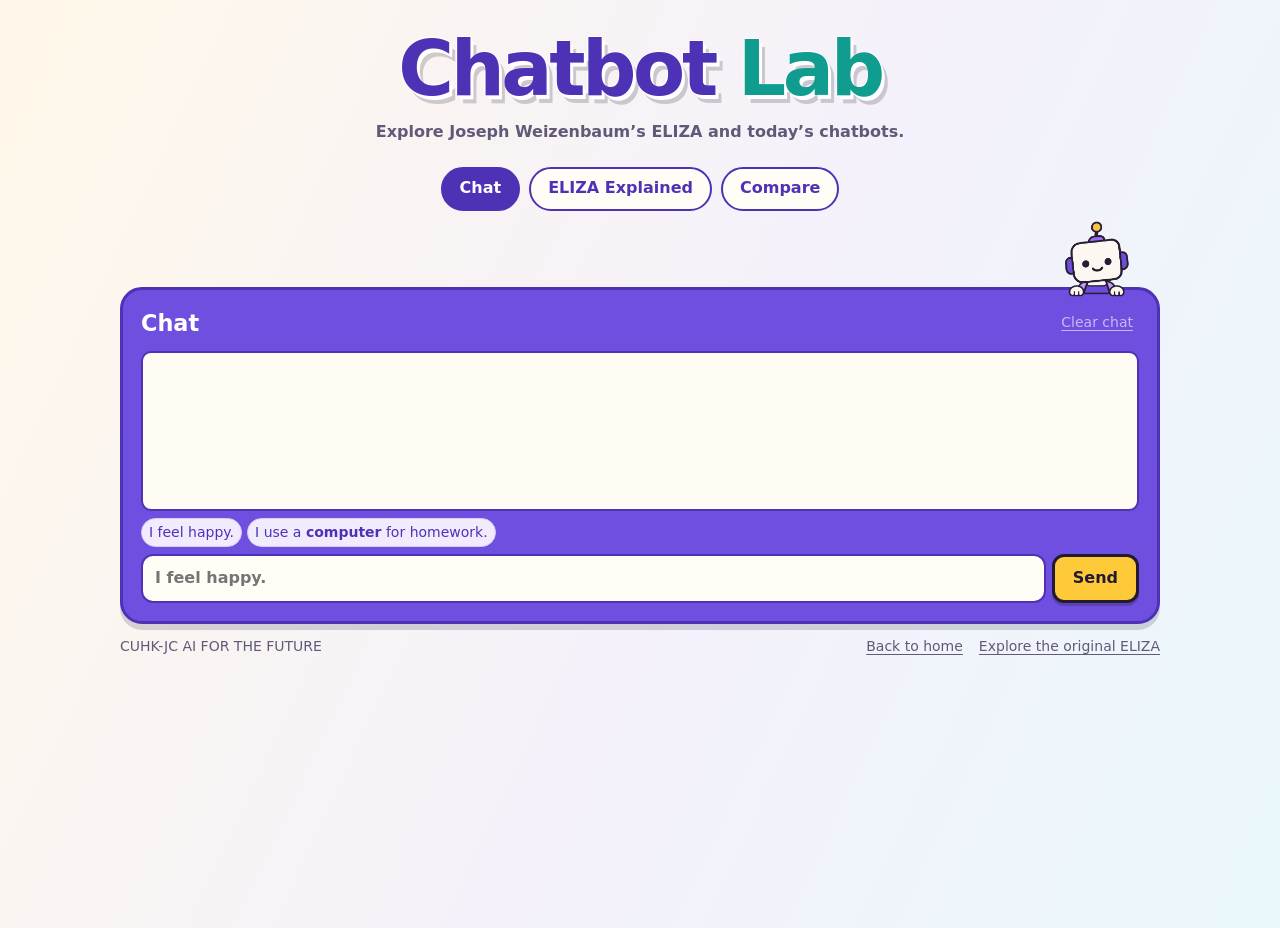
==== commit c831d981: "eliza and input refined'" ====
--- a/eliza/index.html
+++ b/eliza/index.html
@@ -3,22 +3,22 @@
 <head>
   <meta charset="utf-8">
   <meta name="viewport" content="width=device-width, initial-scale=1">
-  <meta name="description" content="Chat with ELIZA, then explore the keywords, rules, and reply templates behind its responses.">
-  <title>Build Your Own Chatbot</title>
-  <link rel="stylesheet" href="chatbot-assets/style.css?v=chat-header-2">
-  <link rel="stylesheet" href="../compare/style.css?v=workshop-1">
+  <meta name="description" content="Explore Joseph Weizenbaum’s ELIZA and today’s chatbots. Chat, explore ELIZA’s rules, and compare replies.">
+  <title>Chatbot Lab</title>
+  <link rel="stylesheet" href="chatbot-assets/style.css?v=lab-heading-1">
+  <link rel="stylesheet" href="../compare/style.css?v=recipients-1">
   <script defer src="chatbot-assets/eliza-hay.js?v=keyword-order-1"></script>
-  <script defer src="chatbot-assets/app.js?v=workshop-1"></script>
+  <script defer src="chatbot-assets/app.js?v=compact-controls-1"></script>
   <script defer src="../compare/config.js?v=workshop-1"></script>
   <script defer src="../compare/system-prompt.js?v=classroom-1"></script>
   <script defer src="../compare/api.js?v=classroom-1"></script>
-  <script defer src="../compare/app.js?v=classroom-1"></script>
+  <script defer src="../compare/app.js?v=recipients-1"></script>
 </head>
 <body>
   <main>
     <header class="page-heading">
-      <h1>Build Your Own Chatbot</h1>
-      <p class="subtitle">Based on Joseph Weizenbaum’s ELIZA (1966)</p>
+      <h1>Chatbot <span class="title-accent">Lab</span></h1>
+      <p class="subtitle">Explore Joseph Weizenbaum’s ELIZA and today’s chatbots.</p>
     </header>
     <nav class="view-tabs" role="tablist" aria-label="Chatbot views">
       <button type="button" id="chat-tab" role="tab" aria-controls="chat-panel" aria-selected="true">Chat</button>
@@ -63,8 +63,8 @@
               <div class="panel-heading">
                 <label class="panel-title" for="keyword"><span class="step-number">1</span> Find a keyword in the input</label>
                 <div class="group-actions">
+                  <button type="button" id="delete-group" class="delete-row" aria-label="Delete selected keyword group" title="Delete selected keyword group" disabled>−</button>
                   <button type="button" id="new-group" class="add-button" aria-label="Add keyword group" title="Add keyword group" aria-controls="new-group-form" aria-expanded="false">+</button>
-                  <button type="button" id="delete-group" class="delete-row" aria-label="Delete selected keyword group" title="Delete selected keyword group" disabled>−</button>
                 </div>
               </div>
               <div class="keyword-selector">
@@ -100,6 +100,7 @@
               <ul id="keyword-words" class="keyword-words" role="list">
                 <li class="add-row" hidden>
                   <button type="button" id="add-word" class="add-button" aria-label="Add word" title="Add word">+</button>
+                  <button type="button" id="restore-words" class="edit-button restore-button" aria-label="Restore words">Restore</button>
                 </li>
               </ul>
               <p id="words-status" class="editor-status" role="status"></p>
@@ -107,7 +108,6 @@
           </div>
           <p class="keyword-match" id="keyword-match" hidden></p>
           <p class="group-note" id="group-note"></p>
-          <button type="button" id="restore-words" class="edit-button restore-button" aria-label="Restore words">Restore</button>
         </section>
         <section class="panel rules-panel" aria-labelledby="rules-title">
           <div class="panel-heading">
@@ -131,14 +131,16 @@
             <div class="rule-example"></div>
             <button type="submit" class="edit-button">Save new rule</button>
           </form>
-          <div class="rule-order" id="rule-order-control" role="group" aria-labelledby="rule-order-label" hidden>
-            <span id="rule-order-label">Rule order</span>
-            <button type="button" id="move-rule-up" class="edit-button">Move up</button>
-            <button type="button" id="move-rule-down" class="edit-button">Move down</button>
-          </div>
           <dl id="capture-guide" class="capture-guide"></dl>
+          <div class="rule-tools">
+            <div class="rule-order" id="rule-order-control" role="group" aria-labelledby="rule-order-label" hidden>
+              <span id="rule-order-label">Rule order</span>
+              <button type="button" id="move-rule-up" class="edit-button">Move up</button>
+              <button type="button" id="move-rule-down" class="edit-button">Move down</button>
+            </div>
+            <button type="button" id="restore-rules" class="edit-button restore-button" aria-label="Restore rules" hidden>Restore</button>
+          </div>
           <p id="editor-status" class="editor-status" role="status"></p>
-          <button type="button" id="restore-rules" class="edit-button restore-button" aria-label="Restore rules" hidden>Restore</button>
         </section>
         <section class="panel replies-panel" aria-labelledby="replies-title">
           <div class="panel-heading">
@@ -214,6 +216,14 @@
         <label class="flow-title" for="compare-input">Your message</label>
         <button type="button" id="new-conversation" class="text-button">New conversation</button>
       </div>
+      <div class="send-target">
+        <label for="compare-recipient">Send to</label>
+        <select id="compare-recipient">
+          <option value="both" selected>Both</option>
+          <option value="eliza">ELIZA only</option>
+          <option value="modern">Modern only</option>
+        </select>
+      </div>
       <div class="compose">
         <input id="compare-input" type="text" placeholder="I feel happy." maxlength="2000" autocomplete="off" required>
         <button type="submit" id="compare-send" class="primary-button">Send to both</button>
@@ -250,6 +260,10 @@
         <div id="modern-log" class="chat-log" role="log" aria-label="Conversation with the modern chatbot" aria-relevant="additions">
           <p class="empty-message">The modern chatbot is not connected yet.</p>
         </div>
+        <details class="system-prompt">
+          <summary>See the system prompt</summary>
+          <p id="system-prompt-content"></p>
+        </details>
       </section>
     </div>
 
--- a/eliza/chatbot-assets/style.css
+++ b/eliza/chatbot-assets/style.css
@@ -20,7 +20,8 @@
 main { width: min(100% - 32px, 1040px); margin: 28px auto; }
 h1, h2, p { margin: 0; }
 .page-heading { margin-bottom: 12px; text-align: center; }
-h1 { color: var(--accent); font: 900 clamp(2.1rem, 5.8vw, 3.4rem)/1.1 system-ui, -apple-system, BlinkMacSystemFont, sans-serif; letter-spacing: -.035em; text-shadow: 0 2px 0 #fff; }
+h1 { color: var(--accent); font: 900 clamp(2.7rem, 7.5vw, 4.75rem)/1.08 system-ui, -apple-system, BlinkMacSystemFont, sans-serif; letter-spacing: -.045em; -webkit-text-stroke: 2px #fff; paint-order: stroke fill; text-shadow: 3px 4px 0 #fff, 6px 8px 0 #211b3233; }
+.title-accent { color: #109d8f; }
 .subtitle { margin-top: 10px; color: var(--muted); font-size: 1rem; font-weight: 550; }
 h2 { font-size: 1.1rem; }
 button, input, select { font: inherit; color: inherit; }
@@ -145,12 +146,15 @@
 .keyword-chip { padding: 1px 6px; border: 1px solid var(--panel-line); border-radius: 5px; background: var(--surface); }
 .keyword-chosen { border-color: var(--panel-edge); background: var(--panel-fill); color: var(--panel-ink); font-weight: 800; }
 .edit-button { padding: 5px 10px; border: 2px solid var(--panel-line); border-radius: 8px; background: var(--panel-tint); color: var(--panel-ink); font-size: .875rem; font-weight: 700; }
-.restore-button { display: block; margin: 10px 0 0 auto; }
+.restore-button { display: block; margin: 10px 0 0 auto; padding: 4px 0; border: 0; border-radius: 0; background: transparent; box-shadow: none; color: var(--muted); font-weight: 600; text-decoration: underline; text-underline-offset: 3px; }
+.edit-button.restore-button:hover { background: transparent; color: var(--panel-ink); }
 .edit-button:hover, .add-button:hover { border-color: var(--panel-edge); background: var(--panel-fill); }
 .keyword-words { display: flex; flex-wrap: wrap; gap: 8px; list-style: none; padding: 0; margin: 6px 0 8px; }
 .keyword-words li { padding: 1px 5px; border: 1px solid var(--panel-line); border-radius: 5px; background: var(--surface); font-size: .875rem; }
 .keyword-words .word-row { grid-template-columns: minmax(0, 1fr) auto; width: 10rem; max-width: 100%; padding: 3px; }
-.keyword-words .add-row { display: flex; align-items: center; padding: 0; border: 0; background: transparent; }
+.keyword-words .add-row { display: flex; flex: 1 0 100px; align-items: center; justify-content: space-between; gap: 12px; padding: 0; border: 0; background: transparent; }
+.keyword-words .restore-button { flex: 0 0 auto; margin: 0; }
+.keyword-words .row-field, .keyword-words .delete-row, .keyword-words .add-button { min-height: 38px; }
 .add-button { display: grid; place-items: center; width: 31px; min-height: 30px; padding: 0; border: 1px solid var(--panel-line); border-radius: 6px; color: var(--panel-ink); background: var(--panel-tint); box-shadow: 0 2px 0 var(--panel-line); font-size: 1.0625rem; font-weight: 800; }
 .pattern-key { color: var(--muted); font-size: .875rem; margin: 2px 0; }
 .pattern-key code { font-weight: 700; color: var(--panel-ink); }
@@ -171,7 +175,9 @@
 .editor-status.error { color: #943234; }
 .editor-status:empty { display: none; }
 .rule-list, .reply-list { position: relative; display: grid; gap: 5px; max-height: 310px; overflow: auto; overscroll-behavior: contain; margin: 6px 0 0; padding: 4px; list-style: none; }
-.editor-row { display: grid; grid-template-columns: auto minmax(0, 1fr) auto; align-items: start; gap: 7px; min-width: 0; padding: 6px; border: 2px solid var(--panel-line); border-radius: 10px; background: var(--surface); }
+.editor-row { display: grid; grid-template-columns: auto minmax(0, 1fr) auto; align-items: center; gap: 7px; min-width: 0; padding: 6px; border: 2px solid var(--panel-line); border-radius: 10px; background: var(--surface); }
+.row-actions { display: flex; align-items: center; gap: 5px; }
+.row-actions .add-button, .row-actions .delete-row { flex: 0 0 28px; width: 28px; min-width: 28px; min-height: 30px; box-shadow: none; }
 .row-field { width: 100%; min-width: 0; min-height: 36px; padding: 5px 8px; border: 1px solid var(--panel-line); border-radius: 7px; color: inherit; background: var(--surface); font: inherit; font-size: 1rem; font-weight: 600; }
 textarea.row-field { display: block; field-sizing: content; resize: vertical; }
 .row-field.pattern-input { font-family: ui-monospace, monospace; }
@@ -179,7 +185,15 @@
 .delete-row { display: grid; place-items: center; min-width: 26px; min-height: 28px; padding: 0 4px; border: 1px solid var(--panel-line); border-radius: 4px; color: var(--panel-ink); background: var(--surface); font-weight: 800; }
 .delete-row:hover:not(:disabled) { border-color: var(--panel-edge); background: var(--panel-tint); }
 .rule-row { grid-template-columns: 6rem minmax(0, 1fr) auto; }
+.rule-list .rule-row:has(> .row-field) { grid-template-columns: 6rem minmax(0, 1fr) 61px; }
+.reply-list .reply-row:has(> .row-field) { grid-template-columns: 4rem minmax(0, 1fr) 61px; }
+.rule-list .editor-row > .delete-row, .reply-list .editor-row > .delete-row { justify-self: start; width: 28px; min-width: 28px; min-height: 30px; }
 .rule-button { display: flex; align-items: center; justify-content: space-between; gap: 5px; width: 100%; min-height: 29px; padding: 3px 7px; border: 1px solid var(--panel-line); border-radius: 6px; background: var(--panel-background); box-shadow: 0 2px 0 var(--panel-tint); color: var(--panel-ink); text-align: start; font-size: .875rem; font-weight: 750; white-space: nowrap; }
+.rule-list .rule-button, .rule-list .row-field, .reply-list .row-field,
+.rule-list .editor-row :is(.delete-row, .add-button), .reply-list .editor-row :is(.delete-row, .add-button) { min-height: 38px; }
+.rule-tools { display: flex; align-items: center; gap: 12px; margin-top: 8px; }
+.rule-tools .rule-order { flex: 1 1 0; min-width: 0; margin: 0; }
+.rule-tools .restore-button { flex: 0 0 auto; margin: 0 0 0 auto; }
 .rule-button:hover { border-color: var(--panel-edge); background: var(--panel-tint); }
 .rule-arrow { font-size: 1rem; line-height: 1; }
 .rule-order { display: flex; align-items: center; flex-wrap: wrap; gap: 4px 8px; margin: 8px 0 0; font-size: .875rem; }
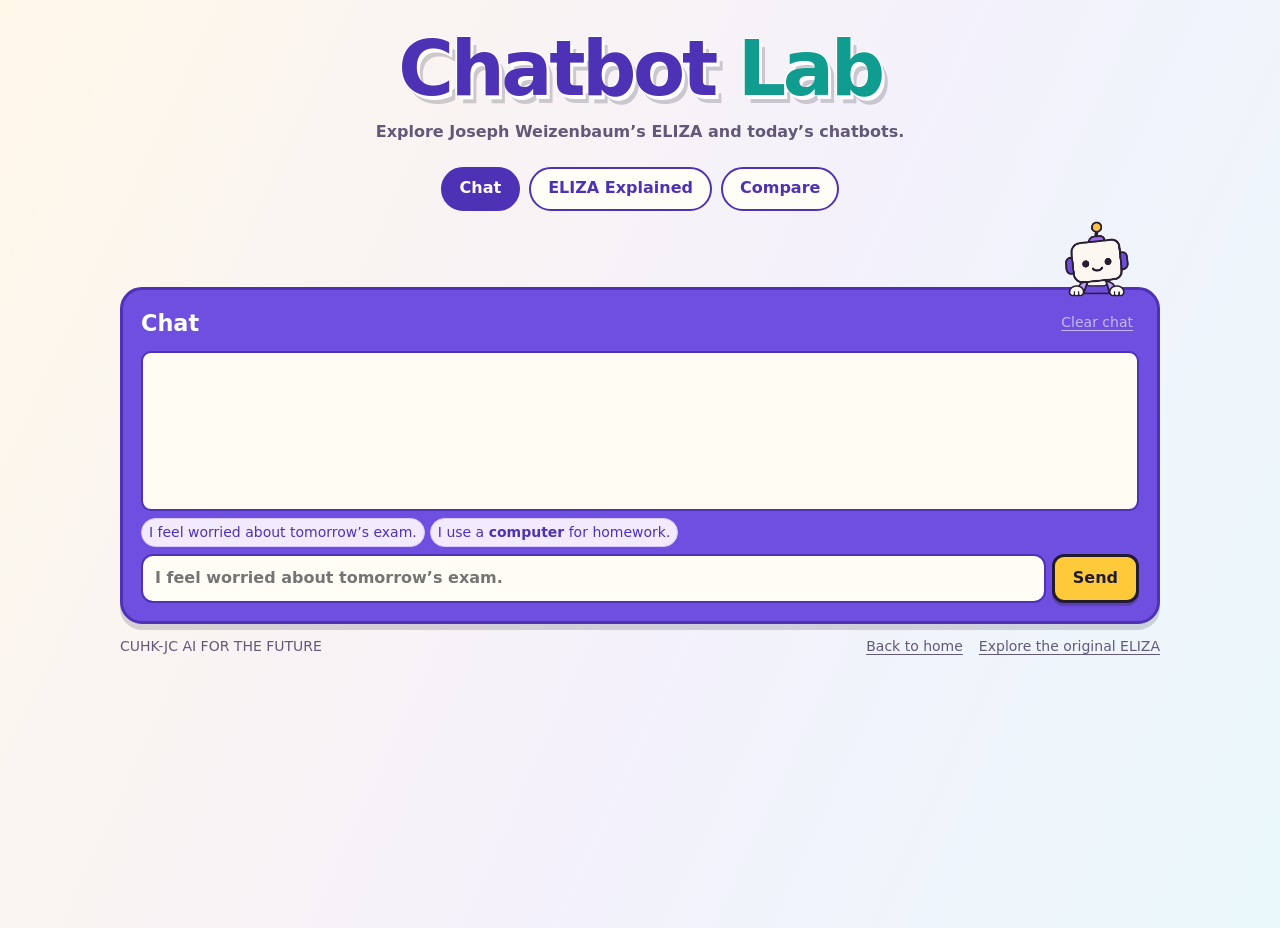
==== commit 6875a6a4: "eliza improved steps" ====
--- a/eliza/index.html
+++ b/eliza/index.html
@@ -5,14 +5,14 @@
   <meta name="viewport" content="width=device-width, initial-scale=1">
   <meta name="description" content="Explore Joseph Weizenbaum’s ELIZA and today’s chatbots. Chat, explore ELIZA’s rules, and compare replies.">
   <title>Chatbot Lab</title>
-  <link rel="stylesheet" href="chatbot-assets/style.css?v=lab-heading-1">
-  <link rel="stylesheet" href="../compare/style.css?v=recipients-1">
-  <script defer src="chatbot-assets/eliza-hay.js?v=keyword-order-1"></script>
-  <script defer src="chatbot-assets/app.js?v=compact-controls-1"></script>
+  <link rel="stylesheet" href="chatbot-assets/style.css?v=compact-hints-1">
+  <link rel="stylesheet" href="../compare/style.css?v=reflection-emphasis-1">
+  <script defer src="chatbot-assets/eliza-hay.js?v=post-match-substitutions-1"></script>
+  <script defer src="chatbot-assets/app.js?v=compact-hints-1"></script>
   <script defer src="../compare/config.js?v=workshop-1"></script>
   <script defer src="../compare/system-prompt.js?v=classroom-1"></script>
   <script defer src="../compare/api.js?v=classroom-1"></script>
-  <script defer src="../compare/app.js?v=recipients-1"></script>
+  <script defer src="../compare/app.js?v=compare-layout-2"></script>
 </head>
 <body>
   <main>
@@ -34,12 +34,12 @@
       <div id="chat-log" class="chat-log" role="log" aria-label="Conversation" aria-relevant="additions"></div>
       <form id="chat-form" class="chat-form">
         <div class="examples">
-          <button type="button" class="example" data-example="I feel happy.">I feel happy.</button>
+          <button type="button" class="example" data-example="I feel worried about tomorrow’s exam.">I feel worried about tomorrow’s exam.</button>
           <button type="button" class="example" data-example="I use a computer for homework.">I use a <strong>computer</strong> for homework.</button>
         </div>
         <label class="visually-hidden" for="chat-input">Your message</label>
         <div class="compose">
-          <input id="chat-input" type="text" placeholder="I feel happy." maxlength="240" autocomplete="off" required>
+          <input id="chat-input" type="text" placeholder="I feel worried about tomorrow’s exam." maxlength="240" autocomplete="off" required>
           <button type="submit" id="send">Send</button>
         </div>
         <p class="status" id="chat-status" role="status"></p>
@@ -50,12 +50,11 @@
       <form id="explained-form" class="flow-card input-card">
         <label class="flow-title" for="explained-input">Input</label>
         <div class="compose">
-          <input id="explained-input" type="text" placeholder="I feel happy." maxlength="240" autocomplete="off" required>
+          <input id="explained-input" type="text" placeholder="I feel worried about tomorrow’s exam." maxlength="240" autocomplete="off" required>
           <button type="submit" id="run-message" class="primary-button">Run</button>
         </div>
         <p id="explained-status" class="editor-status" role="status"></p>
       </form>
-      <p class="save-hint" id="save-hint">Press Enter to save.</p>
       <div class="board" id="rule-board">
         <section class="panel keyword-panel" aria-label="Keywords">
           <div class="keyword-controls">
@@ -142,9 +141,21 @@
           </div>
           <p id="editor-status" class="editor-status" role="status"></p>
         </section>
+        <section class="panel substitution-panel" aria-labelledby="substitution-title">
+          <div class="panel-heading">
+            <h2 class="panel-title" id="substitution-title"><span class="step-number">3</span> Substitute pronouns for the reply</h2>
+          </div>
+          <p class="substitution-description">Each slot holds words matched by a rule.</p>
+          <p class="substitution-example"><span>Example:</span> <span><mark>my</mark> friend helps <mark>me</mark></span> <span>→</span> <span><mark>your</mark> friend helps <mark>you</mark></span></p>
+          <p id="substitution-status" class="substitution-status"></p>
+          <table id="substitution-table" class="substitution-table" hidden>
+            <thead><tr><th scope="col">Slot text (before)</th><th scope="col">Slot text (after)</th></tr></thead>
+            <tbody id="substitution-rows"></tbody>
+          </table>
+        </section>
         <section class="panel replies-panel" aria-labelledby="replies-title">
           <div class="panel-heading">
-            <h2 class="panel-title" id="replies-title"><span class="step-number">3</span> Use the next reply and fill its slots</h2>
+            <h2 class="panel-title" id="replies-title"><span class="step-number">4</span> Use the next reply and fill its slots</h2>
           </div>
           <p class="reply-context" id="reply-context" role="status">Select a rule.</p>
           <p id="captured-content" class="matched-words" hidden></p>
@@ -171,9 +182,67 @@
         <h2 id="output-title" class="flow-title">Output</h2>
         <output id="explained-output" for="explained-input" aria-labelledby="output-title">Run a message to see the reply.</output>
       </section>
+      <p class="lab-challenge"><strong>Challenge:</strong> Can you make ELIZA talk about AI?</p>
     </section>
 
     <section id="compare-panel" role="tabpanel" aria-labelledby="compare-tab" hidden>
+    <form id="compare-form" class="flow-card input-card">
+      <div class="input-heading">
+        <label class="flow-title" for="compare-input">Your message</label>
+        <button type="button" id="new-conversation" class="text-button">New conversation</button>
+      </div>
+      <div class="send-target">
+        <label for="compare-recipient">Send to</label>
+        <select id="compare-recipient">
+          <option value="both" selected>Both</option>
+          <option value="eliza">ELIZA only</option>
+          <option value="modern">Modern only</option>
+        </select>
+      </div>
+      <div class="compose">
+        <input id="compare-input" type="text" placeholder="I’m worried about tomorrow’s exam." maxlength="2000" autocomplete="off" required>
+        <button type="submit" id="compare-send" class="primary-button">Send to both</button>
+      </div>
+      <div class="examples">
+        <button type="button" class="example" data-message="I’m worried about tomorrow’s exam.">I’m worried about tomorrow’s exam.</button>
+        <button type="button" class="example" data-message="Can you help me make a study plan for tomorrow’s exam?">Can you help me make a study plan for tomorrow’s exam?</button>
+      </div>
+      <p id="compare-status" class="status" role="status"></p>
+    </form>
+
+    <div class="conversations">
+      <section class="panel conversation" aria-labelledby="eliza-title">
+        <header class="conversation-heading">
+          <div>
+            <h2 id="eliza-title">ELIZA (1966)</h2>
+            <p class="conversation-description">Keywords, rules and reply templates</p>
+          </div>
+          <span class="connection" id="eliza-state">Ready</span>
+        </header>
+        <div id="eliza-log" class="chat-log" role="log" aria-label="Conversation with ELIZA" aria-relevant="additions">
+          <p class="empty-message">Send a message to start the conversation.</p>
+        </div>
+      </section>
+
+      <section class="panel conversation" aria-labelledby="modern-title">
+        <header class="conversation-heading">
+          <div>
+            <h2 id="modern-title">Modern chatbot (2026)</h2>
+            <p id="modern-model" class="conversation-description">Large language model</p>
+          </div>
+          <span class="connection" id="modern-state" role="status">Not connected</span>
+        </header>
+        <div id="modern-log" class="chat-log" role="log" aria-label="Conversation with the modern chatbot" aria-relevant="additions">
+          <p class="empty-message">The modern chatbot is not connected yet.</p>
+        </div>
+        <details class="system-prompt">
+          <summary>See the system prompt</summary>
+          <p id="system-prompt-content"></p>
+        </details>
+      </section>
+    </div>
+
+      <p class="comparison-reflection"><strong>Think:</strong> How do their replies differ, and why?</p>
       <details id="api-settings" class="api-settings">
         <summary>API settings</summary>
         <form id="api-settings-form" autocomplete="off">
@@ -211,61 +280,6 @@
           <p id="api-settings-status" class="editor-status" role="status"></p>
         </form>
       </details>
-    <form id="compare-form" class="flow-card input-card">
-      <div class="input-heading">
-        <label class="flow-title" for="compare-input">Your message</label>
-        <button type="button" id="new-conversation" class="text-button">New conversation</button>
-      </div>
-      <div class="send-target">
-        <label for="compare-recipient">Send to</label>
-        <select id="compare-recipient">
-          <option value="both" selected>Both</option>
-          <option value="eliza">ELIZA only</option>
-          <option value="modern">Modern only</option>
-        </select>
-      </div>
-      <div class="compose">
-        <input id="compare-input" type="text" placeholder="I feel happy." maxlength="2000" autocomplete="off" required>
-        <button type="submit" id="compare-send" class="primary-button">Send to both</button>
-      </div>
-      <div class="examples">
-        <button type="button" class="example" data-message="I feel happy.">I feel happy.</button>
-        <button type="button" class="example" data-message="I use a computer for homework.">I use a computer for homework.</button>
-      </div>
-      <p id="compare-status" class="status" role="status"></p>
-    </form>
-
-    <div class="conversations">
-      <section class="panel conversation" aria-labelledby="eliza-title">
-        <header class="conversation-heading">
-          <div>
-            <h2 id="eliza-title">ELIZA (1966)</h2>
-            <p class="conversation-description">Keywords, rules and reply templates</p>
-          </div>
-          <span class="connection" id="eliza-state">Ready</span>
-        </header>
-        <div id="eliza-log" class="chat-log" role="log" aria-label="Conversation with ELIZA" aria-relevant="additions">
-          <p class="empty-message">Send a message to start the conversation.</p>
-        </div>
-      </section>
-
-      <section class="panel conversation" aria-labelledby="modern-title">
-        <header class="conversation-heading">
-          <div>
-            <h2 id="modern-title">Modern chatbot (2026)</h2>
-            <p id="modern-model" class="conversation-description">Large language model</p>
-          </div>
-          <span class="connection" id="modern-state" role="status">Not connected</span>
-        </header>
-        <div id="modern-log" class="chat-log" role="log" aria-label="Conversation with the modern chatbot" aria-relevant="additions">
-          <p class="empty-message">The modern chatbot is not connected yet.</p>
-        </div>
-        <details class="system-prompt">
-          <summary>See the system prompt</summary>
-          <p id="system-prompt-content"></p>
-        </details>
-      </section>
-    </div>
 
     </section>
 
--- a/eliza/chatbot-assets/style.css
+++ b/eliza/chatbot-assets/style.css
@@ -84,8 +84,7 @@
 .output-card { margin-top: 16px; }
 .output-card output { display: block; min-height: 48px; padding: 9px 12px; border: 2px solid var(--accent); border-radius: 12px; background: var(--surface); color: var(--ink); font-size: 1.0625rem; font-weight: 650; overflow-wrap: anywhere; }
 
-.save-hint { margin: 14px 2px 8px; color: var(--muted); font-size: .875rem; font-weight: 500; }
-.board { display: grid; grid-template-columns: minmax(0, 1fr); gap: 16px; }
+.board { display: grid; grid-template-columns: minmax(0, 1fr); gap: 16px; margin-top: 16px; }
 .panel {
   --panel-background: #faf8fd;
   --panel-tint: #ece5f5;
@@ -104,6 +103,20 @@
   grid-column: 1 / -1;
 }
 .panel :focus-visible { outline-color: var(--accent); }
+.substitution-status { color: var(--muted); font-size: .9rem; font-weight: 500; }
+.substitution-status:empty { display: none; }
+.substitution-description { color: var(--muted); font-size: .9rem; font-weight: 500; }
+.substitution-example { display: flex; align-items: baseline; flex-wrap: wrap; gap: 4px 8px; margin: 8px 0 14px; color: var(--muted); font-size: .9rem; font-weight: 500; }
+.substitution-example > span:not(:first-child) { white-space: nowrap; }
+.substitution-example mark { padding: 0 2px; border-radius: 3px; color: var(--panel-ink); background: var(--gold-soft); font-weight: 750; }
+.lab-challenge { max-width: 38rem; margin: 24px auto 0; color: var(--ink); text-align: center; text-wrap: balance; font-size: clamp(1.2rem, 3.2vw, 1.6rem); font-weight: 800; line-height: 1.4; }
+.lab-challenge strong { color: var(--accent); font-weight: 900; }
+.substitution-table { width: 100%; table-layout: fixed; border-collapse: separate; border-spacing: 0; }
+.substitution-table th { padding: 0 8px 6px; text-align: left; color: var(--muted); font-size: .875rem; font-weight: 650; }
+.substitution-table td { padding: 10px; border: 1px solid var(--panel-line); background: var(--surface); font-size: 1rem; font-weight: 550; vertical-align: top; overflow-wrap: anywhere; }
+.substitution-table td:first-child { border-radius: 9px 0 0 9px; }
+.substitution-table td:last-child { border-left: 0; border-radius: 0 9px 9px 0; }
+.substitution-table mark { padding: 0 2px; border-radius: 3px; color: var(--panel-ink); background: var(--gold-soft); font-weight: 750; }
 .keyword-controls { display: grid; grid-template-columns: minmax(0, 1fr); align-items: start; gap: 16px; }
 .keyword-controls > div { min-width: 0; }
 .panel-heading { display: flex; align-items: center; justify-content: space-between; gap: 7px; flex-wrap: wrap; margin-bottom: 9px; min-height: 34px; }
--- a/compare/style.css
+++ b/compare/style.css
@@ -1,5 +1,8 @@
 #compare-panel .input-heading { display: flex; align-items: center; justify-content: space-between; flex-wrap: wrap; gap: 8px 16px; margin-bottom: 12px; }
 #compare-panel .input-heading .flow-title { margin: 0; }
+#compare-panel .send-target { display: flex; align-items: center; flex-wrap: wrap; gap: 8px 12px; margin-bottom: 12px; color: #fff; }
+#compare-panel .send-target label { font-size: .9rem; font-weight: 650; }
+#compare-panel #compare-recipient { width: 12rem; max-width: 100%; min-height: 44px; padding: 8px 34px 8px 12px; appearance: none; border: 2px solid var(--accent); border-radius: 10px; color: var(--ink); background: var(--surface) url("data:image/svg+xml,%3Csvg xmlns='http://www.w3.org/2000/svg' width='14' height='14' viewBox='0 0 14 14' fill='none'%3E%3Cpath d='m3 5 4 4 4-4' stroke='%234d32b6' stroke-width='2' stroke-linecap='round' stroke-linejoin='round'/%3E%3C/svg%3E") right 11px center / 14px no-repeat; font-size: 1rem; font-weight: 600; }
 #compare-panel .input-card .examples { margin: 12px 0 0; }
 #compare-panel .input-card .example { padding: 4px 9px; }
 #compare-panel .conversations { display: grid; grid-template-columns: minmax(0, 1fr); gap: 20px; margin-top: 22px; }
@@ -14,7 +17,12 @@
 #compare-panel .empty-message, #compare-panel .conversation-notice { align-self: center; margin: 0; color: var(--muted); font-size: .9rem; font-weight: 500; }
 #compare-panel .conversation-notice { padding: 3px 0; }
 #compare-panel .conversation-notice.error { color: #943234; }
-#compare-panel .api-settings { margin-bottom: 18px; padding: 12px 16px; border: 2px solid #d3c8e3; border-radius: 14px; background: #faf8fd; }
+#compare-panel .system-prompt { margin-top: 16px; }
+#compare-panel .system-prompt > summary { width: fit-content; color: var(--muted); cursor: pointer; font-size: .9rem; font-weight: 600; }
+#compare-panel #system-prompt-content { margin: 12px 0 0; padding: 16px; border: 1px solid var(--panel-line); border-radius: 12px; background: var(--surface); color: var(--ink); font-size: 1rem; font-weight: 400; line-height: 1.65; white-space: pre-wrap; overflow-wrap: anywhere; }
+#compare-panel .comparison-reflection { margin: 20px 0 0; color: var(--ink); font-size: 1rem; font-weight: 550; line-height: 1.55; }
+#compare-panel .comparison-reflection strong { color: var(--accent); font-weight: 800; }
+#compare-panel .api-settings { margin-top: 18px; padding: 12px 16px; border: 2px solid #d3c8e3; border-radius: 14px; background: #faf8fd; }
 #compare-panel .api-settings > summary { width: fit-content; color: var(--accent); cursor: pointer; font-size: 1rem; font-weight: 750; }
 #compare-panel .api-settings[open] > summary { margin-bottom: 14px; }
 #compare-panel .api-fields { display: grid; grid-template-columns: minmax(0, 1.5fr) minmax(0, 1fr); gap: 12px; }
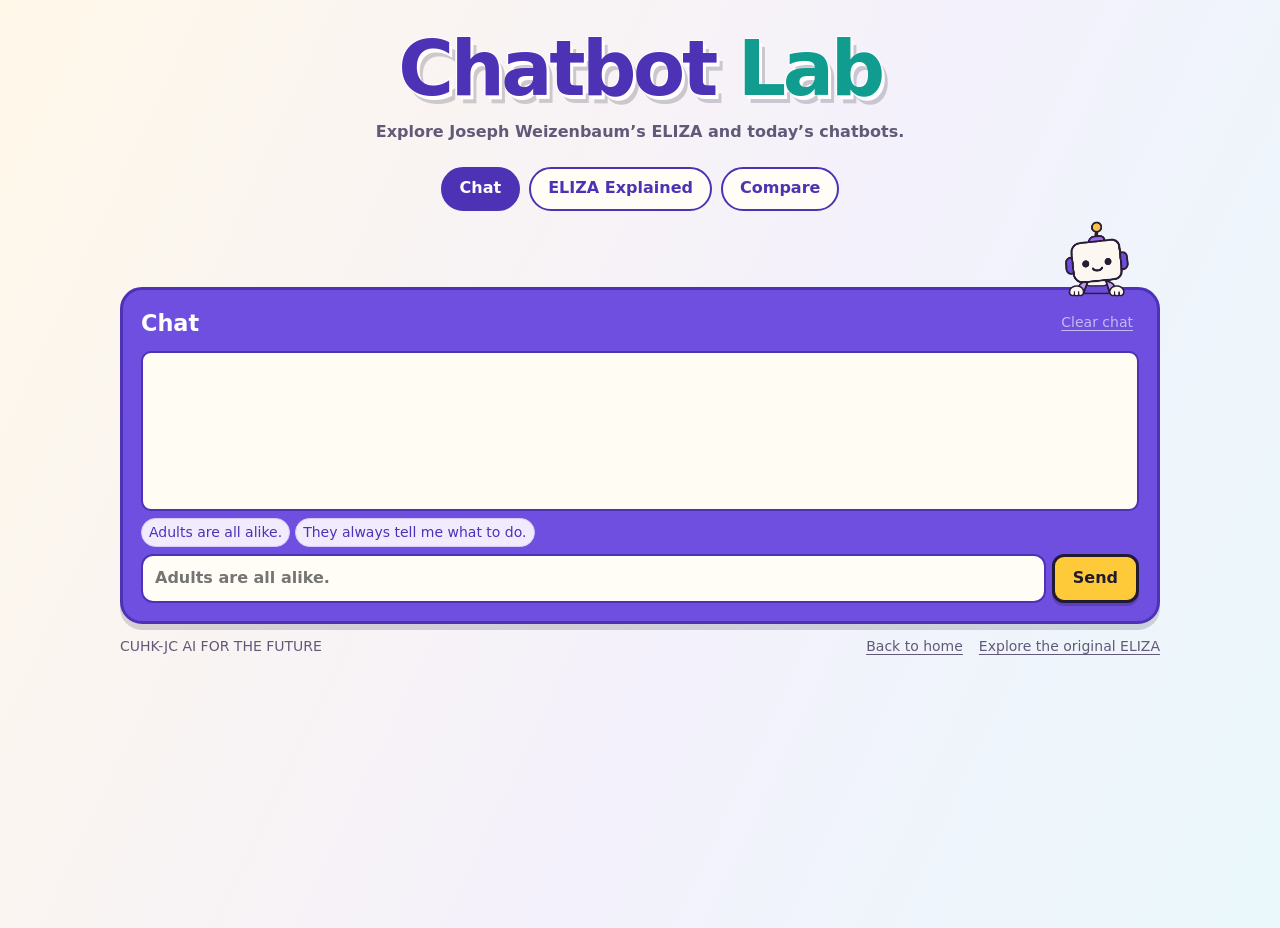
==== commit 47a42fee: "eliza refined prompts" ====
--- a/eliza/index.html
+++ b/eliza/index.html
@@ -5,10 +5,10 @@
   <meta name="viewport" content="width=device-width, initial-scale=1">
   <meta name="description" content="Explore Joseph Weizenbaum’s ELIZA and today’s chatbots. Chat, explore ELIZA’s rules, and compare replies.">
   <title>Chatbot Lab</title>
-  <link rel="stylesheet" href="chatbot-assets/style.css?v=compact-hints-1">
-  <link rel="stylesheet" href="../compare/style.css?v=reflection-emphasis-1">
+  <link rel="stylesheet" href="chatbot-assets/style.css?v=classroom-opening-1">
+  <link rel="stylesheet" href="../compare/style.css?v=reflect-card-1">
   <script defer src="chatbot-assets/eliza-hay.js?v=post-match-substitutions-1"></script>
-  <script defer src="chatbot-assets/app.js?v=compact-hints-1"></script>
+  <script defer src="chatbot-assets/app.js?v=classroom-opening-1"></script>
   <script defer src="../compare/config.js?v=workshop-1"></script>
   <script defer src="../compare/system-prompt.js?v=classroom-1"></script>
   <script defer src="../compare/api.js?v=classroom-1"></script>
@@ -34,12 +34,12 @@
       <div id="chat-log" class="chat-log" role="log" aria-label="Conversation" aria-relevant="additions"></div>
       <form id="chat-form" class="chat-form">
         <div class="examples">
-          <button type="button" class="example" data-example="I feel worried about tomorrow’s exam.">I feel worried about tomorrow’s exam.</button>
-          <button type="button" class="example" data-example="I use a computer for homework.">I use a <strong>computer</strong> for homework.</button>
+          <button type="button" class="example" data-example="Adults are all alike.">Adults are all alike.</button>
+          <button type="button" class="example" data-example="They always tell me what to do.">They always tell me what to do.</button>
         </div>
         <label class="visually-hidden" for="chat-input">Your message</label>
         <div class="compose">
-          <input id="chat-input" type="text" placeholder="I feel worried about tomorrow’s exam." maxlength="240" autocomplete="off" required>
+          <input id="chat-input" type="text" placeholder="Adults are all alike." data-fill-example maxlength="240" autocomplete="off" required>
           <button type="submit" id="send">Send</button>
         </div>
         <p class="status" id="chat-status" role="status"></p>
@@ -50,8 +50,12 @@
       <form id="explained-form" class="flow-card input-card">
         <label class="flow-title" for="explained-input">Input</label>
         <div class="compose">
-          <input id="explained-input" type="text" placeholder="I feel worried about tomorrow’s exam." maxlength="240" autocomplete="off" required>
+          <input id="explained-input" type="text" placeholder="I think my exams are making me nervous." data-fill-example maxlength="240" autocomplete="off" required>
           <button type="submit" id="run-message" class="primary-button">Run</button>
+        </div>
+        <div class="examples explained-examples">
+          <button type="button" class="example" data-explained-example="Which AI is the best AI?">Which AI is the best AI?</button>
+          <button type="button" class="example" data-explained-example="Can AI help me prepare for my exam?">Can AI help me prepare for my exam?</button>
         </div>
         <p id="explained-status" class="editor-status" role="status"></p>
       </form>
@@ -75,13 +79,13 @@
               </div>
               <form id="new-group-form" class="inline-editor" hidden>
                 <label for="new-group-name">Group name</label>
-                <input id="new-group-name" placeholder="AI" maxlength="28" required>
+                <input id="new-group-name" placeholder="AI" data-fill-example maxlength="28" required>
                 <label for="new-group-words">Words</label>
-                <input id="new-group-words" placeholder="AI, ChatGPT" maxlength="180" required>
+                <input id="new-group-words" placeholder="AI, ChatGPT, DeepSeek" data-fill-example maxlength="180" required>
                 <label for="new-group-pattern">First rule pattern</label>
-                <input id="new-group-pattern" class="pattern-input" value="*" maxlength="180" required>
+                <input id="new-group-pattern" class="pattern-input" value="*" placeholder="*" data-fill-example maxlength="180" required>
                 <label for="new-group-reply">First reply</label>
-                <input id="new-group-reply" placeholder="What do you use AI for?" maxlength="160" required>
+                <input id="new-group-reply" placeholder="What do you use AI for?" data-fill-example maxlength="160" required>
                 <div id="new-group-slots" class="available-slots"></div>
                 <div class="rule-example"></div>
                 <button type="submit" class="edit-button">Add group</button>
@@ -112,7 +116,30 @@
           <div class="panel-heading">
             <h2 class="panel-title" id="rules-title"><span class="step-number">2</span> Find the first matching rule</h2>
           </div>
-          <p class="pattern-key"><code>*</code> any words · <code>word</code> exact match · <code>[a/b]</code> either word · <code>[slot 1]</code> words to reuse</p>
+          <details class="pattern-guide" id="pattern-guide">
+            <summary>How does a rule match?</summary>
+            <div class="pattern-guide-content">
+              <p class="pattern-guide-input">Input: <strong>I think my exams are making me nervous.</strong></p>
+              <p>This pattern is in the <strong>My</strong> group. Line up each part with the input:</p>
+              <table class="pattern-guide-example" aria-label="My rule matching example">
+                <thead>
+                  <tr><th scope="col"><code>*</code></th><th scope="col"><code>my</code></th><th scope="col"><code>[slot 1]</code></th></tr>
+                </thead>
+                <tbody>
+                  <tr class="pattern-guide-words"><td>I think</td><td>my</td><td><mark>exams are making me nervous</mark></td></tr>
+                  <tr class="pattern-guide-meanings"><td>Any words<br>(or none)</td><td>Must match</td><td>Keep for the reply</td></tr>
+                </tbody>
+              </table>
+              <p><code>[slot 1]</code> keeps <strong>exams are making me nervous</strong>.</p>
+              <p>Step 3 changes <code>me</code> to <code>you</code> before filling the reply.</p>
+              <p class="pattern-guide-reply">Reply: “Your <mark>exams are making you nervous</mark>.”</p>
+              <p class="pattern-guide-miss"><strong>Does not match:</strong> “I think exams are making me nervous.”<br>This rule needs the word <code>my</code>.</p>
+              <details class="pattern-guide-reference">
+                <summary>More pattern symbols</summary>
+                <p class="pattern-key"><code>*</code> any words · <code>word</code> exact match · <code>[a/b]</code> either word · <code>[slot 1]</code> words to reuse</p>
+              </details>
+            </div>
+          </details>
           <ol class="rule-list" id="rule-list" role="list">
             <li class="add-row" hidden>
               <button type="button" id="add-rule" class="add-button" aria-label="Add rule" title="Add rule" aria-controls="add-rule-form" aria-expanded="false">+</button>
@@ -120,10 +147,10 @@
           </ol>
           <form id="add-rule-form" class="inline-editor" hidden>
             <label for="add-rule-pattern">Pattern</label>
-            <input id="add-rule-pattern" type="text" class="pattern-input" placeholder="* computer *" aria-describedby="add-rule-pattern-hint" maxlength="180" required>
+            <input id="add-rule-pattern" type="text" class="pattern-input" placeholder="* can [AI/ChatGPT/DeepSeek] help me [slot 1]" data-fill-example aria-describedby="add-rule-pattern-hint" maxlength="180" required>
             <p class="pattern-key" id="add-rule-pattern-hint">Write a pattern. Use <code>*</code> for extra words.</p>
             <label for="add-rule-reply">Reply template</label>
-            <input id="add-rule-reply" placeholder="What makes you say that?" aria-describedby="add-rule-reply-hint" maxlength="160" required>
+            <input id="add-rule-reply" placeholder="How would you like AI to help you [slot 1]?" data-fill-example aria-describedby="add-rule-reply-hint" maxlength="160" required>
             <p class="pattern-key" id="add-rule-reply-hint">Reply when this rule matches.</p>
             <p class="pattern-key">New rules go to the top of this group.</p>
             <div id="add-rule-slots" class="available-slots"></div>
@@ -182,7 +209,7 @@
         <h2 id="output-title" class="flow-title">Output</h2>
         <output id="explained-output" for="explained-input" aria-labelledby="output-title">Run a message to see the reply.</output>
       </section>
-      <p class="lab-challenge"><strong>Challenge:</strong> Can you make ELIZA talk about AI?</p>
+      <p class="lab-challenge"><strong>Challenge:</strong> Can you enable ELIZA to discuss AI?</p>
     </section>
 
     <section id="compare-panel" role="tabpanel" aria-labelledby="compare-tab" hidden>
@@ -206,6 +233,7 @@
       <div class="examples">
         <button type="button" class="example" data-message="I’m worried about tomorrow’s exam.">I’m worried about tomorrow’s exam.</button>
         <button type="button" class="example" data-message="Can you help me make a study plan for tomorrow’s exam?">Can you help me make a study plan for tomorrow’s exam?</button>
+        <button type="button" class="example" data-message="What exact questions will be on my science exam tomorrow?">What exact questions will be on my science exam tomorrow?</button>
       </div>
       <p id="compare-status" class="status" role="status"></p>
     </form>
@@ -242,7 +270,15 @@
       </section>
     </div>
 
-      <p class="comparison-reflection"><strong>Think:</strong> How do their replies differ, and why?</p>
+      <section class="panel comparison-reflection" aria-labelledby="comparison-reflect-title">
+        <h2 id="comparison-reflect-title">Reflect</h2>
+        <ol>
+          <li>How are their replies different?</li>
+          <li>Why do they respond differently?</li>
+          <li>Based on what we have learned, how should we use modern chatbots responsibly?</li>
+        </ol>
+        <p class="comparison-tips"><strong>Tips:</strong> AI can make mistakes. Check important information, protect your privacy, and use AI with your teacher’s guidance.</p>
+      </section>
       <details id="api-settings" class="api-settings">
         <summary>API settings</summary>
         <form id="api-settings-form" autocomplete="off">
@@ -286,9 +322,10 @@
     <template id="pattern-reply-example">
       <details class="pattern-key">
         <summary>Pattern and reply example</summary>
-        <p><strong>Pattern</strong> <code>* AI [slot 1] bad [slot 2]</code></p>
-        <p><strong>Reply</strong> <code>Why do you think AI [slot 1] bad [slot 2]?</code></p>
-        <p>For “I think AI is bad for homework”, <code>[slot 1]</code> takes <strong>“is”</strong> and <code>[slot 2]</code> takes <strong>“for homework”</strong>.</p>
+        <p><strong>Input</strong> Can AI help me prepare for my exam?</p>
+        <p><strong>Pattern</strong> <code>* can [AI/ChatGPT/DeepSeek] help me [slot 1]</code></p>
+        <p><strong>Reply template</strong> <code>How would you like AI to help you [slot 1]?</code></p>
+        <p><code>[slot 1]</code> keeps <strong>prepare for my exam</strong>. Step 3 changes <code>my</code> to <code>your</code> for the reply.</p>
       </details>
     </template>
     <footer>
--- a/eliza/chatbot-assets/style.css
+++ b/eliza/chatbot-assets/style.css
@@ -79,6 +79,7 @@
 .flow-title { display: block; margin-bottom: 10px; font-size: 1.4rem; font-weight: 850; line-height: 1.25; }
 .input-card, .output-card { border-color: var(--accent); background: var(--purple); }
 .input-card input { min-height: 48px; padding-inline: 12px; border-color: var(--accent); color: var(--ink); }
+.input-card .explained-examples { margin: 10px 0 0; }
 .input-card :focus-visible { outline-color: #fff; }
 .input-card .editor-status.error { color: #ffe2df; }
 .output-card { margin-top: 16px; }
@@ -109,7 +110,7 @@
 .substitution-example { display: flex; align-items: baseline; flex-wrap: wrap; gap: 4px 8px; margin: 8px 0 14px; color: var(--muted); font-size: .9rem; font-weight: 500; }
 .substitution-example > span:not(:first-child) { white-space: nowrap; }
 .substitution-example mark { padding: 0 2px; border-radius: 3px; color: var(--panel-ink); background: var(--gold-soft); font-weight: 750; }
-.lab-challenge { max-width: 38rem; margin: 24px auto 0; color: var(--ink); text-align: center; text-wrap: balance; font-size: clamp(1.2rem, 3.2vw, 1.6rem); font-weight: 800; line-height: 1.4; }
+.lab-challenge { max-width: 38rem; margin: 40px auto; color: var(--ink); text-align: center; text-wrap: balance; font-size: clamp(1.2rem, 3.2vw, 1.6rem); font-weight: 800; line-height: 1.4; }
 .lab-challenge strong { color: var(--accent); font-weight: 900; }
 .substitution-table { width: 100%; table-layout: fixed; border-collapse: separate; border-spacing: 0; }
 .substitution-table th { padding: 0 8px 6px; text-align: left; color: var(--muted); font-size: .875rem; font-weight: 650; }
@@ -171,6 +172,25 @@
 .add-button { display: grid; place-items: center; width: 31px; min-height: 30px; padding: 0; border: 1px solid var(--panel-line); border-radius: 6px; color: var(--panel-ink); background: var(--panel-tint); box-shadow: 0 2px 0 var(--panel-line); font-size: 1.0625rem; font-weight: 800; }
 .pattern-key { color: var(--muted); font-size: .875rem; margin: 2px 0; }
 .pattern-key code { font-weight: 700; color: var(--panel-ink); }
+.pattern-guide { margin: 8px 0 12px; padding: 9px 12px; border: 1px solid var(--panel-line); border-radius: 10px; background: var(--surface); font-size: 1rem; }
+.pattern-guide summary { cursor: pointer; color: var(--panel-ink); font-weight: 650; }
+.pattern-guide > summary { padding-block: 2px; }
+.pattern-guide-content { display: grid; gap: 10px; padding-top: 12px; }
+.pattern-guide-content > p { line-height: 1.5; }
+.pattern-guide code { color: var(--panel-ink); font-weight: 700; }
+.pattern-guide-example { width: 100%; table-layout: fixed; border-collapse: separate; border-spacing: 4px 6px; }
+.pattern-guide-input { color: var(--muted); }
+.pattern-guide-example th { padding: 5px 3px; border: 1px solid var(--panel-line); border-radius: 7px; background: var(--panel-tint); font-weight: 700; }
+.pattern-guide-example th code { font-size: .9375rem; }
+.pattern-guide-example td { padding: 2px 3px; text-align: center; vertical-align: top; overflow-wrap: anywhere; }
+.pattern-guide-words { font-weight: 650; }
+.pattern-guide-meanings { color: var(--muted); font-size: .875rem; line-height: 1.4; }
+.pattern-guide mark { padding: 1px 4px; border-radius: 4px; color: var(--ink); background: var(--gold-soft); font-weight: 750; }
+.pattern-guide-reply { font-weight: 650; }
+.pattern-guide-miss { padding-top: 10px; border-top: 1px solid var(--panel-line); color: var(--muted); }
+.pattern-guide-reference { font-size: .875rem; }
+.pattern-guide-reference summary { font-weight: 550; }
+.pattern-guide-reference .pattern-key { margin-top: 6px; }
 .inline-editor { display: grid; gap: 4px; margin: 6px 0 8px; padding: 7px; border: 1px solid var(--panel-line); border-radius: 6px; background: var(--surface); }
 .inline-editor label { display: block; font-size: .875rem; font-weight: 700; }
 .inline-editor input, .inline-editor select { width: 100%; min-width: 0; padding: 4px 6px; border: 1px solid var(--panel-line); border-radius: 5px; background: var(--surface); }
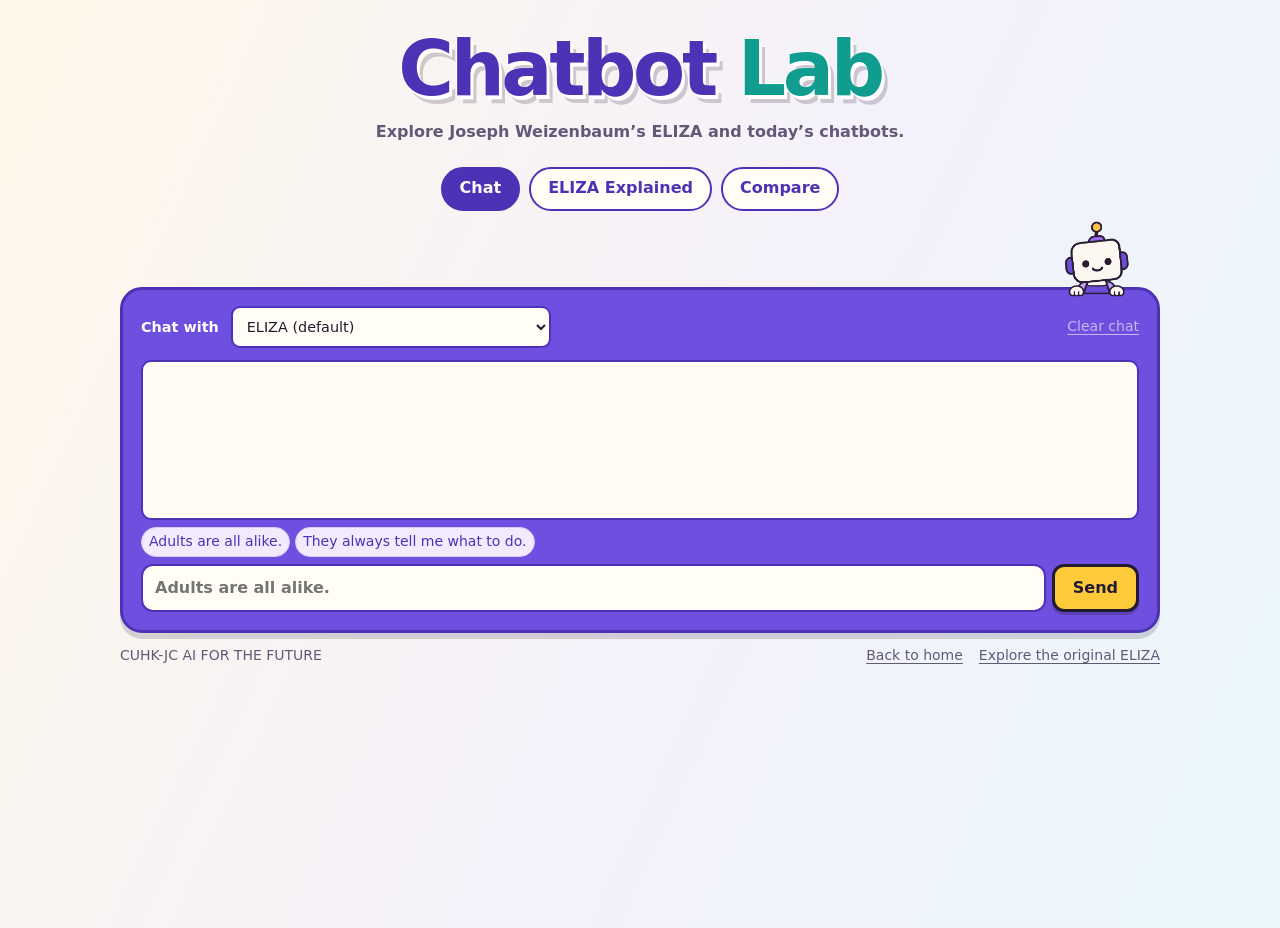
==== commit b1dfada4: "eliza add feature: store edits" ====
--- a/eliza/index.html
+++ b/eliza/index.html
@@ -5,13 +5,14 @@
   <meta name="viewport" content="width=device-width, initial-scale=1">
   <meta name="description" content="Explore Joseph Weizenbaum’s ELIZA and today’s chatbots. Chat, explore ELIZA’s rules, and compare replies.">
   <title>Chatbot Lab</title>
-  <link rel="stylesheet" href="chatbot-assets/style.css?v=classroom-opening-1">
+  <link rel="stylesheet" href="chatbot-assets/style.css?v=matched-slots-1">
   <link rel="stylesheet" href="../compare/style.css?v=reflect-card-1">
-  <script defer src="chatbot-assets/eliza-hay.js?v=post-match-substitutions-1"></script>
-  <script defer src="chatbot-assets/app.js?v=classroom-opening-1"></script>
+  <script defer src="chatbot-assets/eliza-hay.js?v=pronoun-guide-1"></script>
+  <script defer src="chatbot-assets/profiles.js?v=simple-chat-1"></script>
+  <script defer src="chatbot-assets/app.js?v=matched-slots-1"></script>
   <script defer src="../compare/config.js?v=workshop-1"></script>
   <script defer src="../compare/system-prompt.js?v=classroom-1"></script>
-  <script defer src="../compare/api.js?v=classroom-1"></script>
+  <script defer src="../compare/api.js?v=connection-hint-1"></script>
   <script defer src="../compare/app.js?v=compare-layout-2"></script>
 </head>
 <body>
@@ -27,10 +28,13 @@
     </nav>
     <section class="chat" id="chat-panel" role="tabpanel" aria-labelledby="chat-tab">
       <img class="chat-mascot" src="chatbot-assets/chat-robot.png" alt="" width="112" height="106">
-      <header class="chat-heading">
-        <h2 id="chat-title">Chat</h2>
+      <div class="chat-toolbar">
+        <div class="chat-version-bar">
+          <label for="chat-version">Chat with</label>
+          <select id="chat-version"><option value="">ELIZA (default)</option></select>
+        </div>
         <button type="button" id="clear-chat" class="text-button" disabled>Clear chat</button>
-      </header>
+      </div>
       <div id="chat-log" class="chat-log" role="log" aria-label="Conversation" aria-relevant="additions"></div>
       <form id="chat-form" class="chat-form">
         <div class="examples">
@@ -55,7 +59,7 @@
         </div>
         <div class="examples explained-examples">
           <button type="button" class="example" data-explained-example="Which AI is the best AI?">Which AI is the best AI?</button>
-          <button type="button" class="example" data-explained-example="Can AI help me prepare for my exam?">Can AI help me prepare for my exam?</button>
+          <button type="button" class="example" data-explained-example="I wish AI could understand me.">I wish AI could understand me.</button>
         </div>
         <p id="explained-status" class="editor-status" role="status"></p>
       </form>
@@ -119,21 +123,19 @@
           <details class="pattern-guide" id="pattern-guide">
             <summary>How does a rule match?</summary>
             <div class="pattern-guide-content">
-              <p class="pattern-guide-input">Input: <strong>I think my exams are making me nervous.</strong></p>
-              <p>This pattern is in the <strong>My</strong> group. Line up each part with the input:</p>
-              <table class="pattern-guide-example" aria-label="My rule matching example">
+              <p class="pattern-guide-input">Input: <strong>Sometimes I remember the school trip.</strong></p>
+              <p>This example uses a pattern from the <strong>Remember</strong> group:</p>
+              <table class="pattern-guide-example" aria-label="Remember rule matching example">
                 <thead>
-                  <tr><th scope="col"><code>*</code></th><th scope="col"><code>my</code></th><th scope="col"><code>[slot 1]</code></th></tr>
+                  <tr><th scope="col"><code>*</code></th><th scope="col"><code>I remember</code></th><th scope="col"><code>[slot 1]</code></th></tr>
                 </thead>
                 <tbody>
-                  <tr class="pattern-guide-words"><td>I think</td><td>my</td><td><mark>exams are making me nervous</mark></td></tr>
+                  <tr class="pattern-guide-words"><td>Sometimes</td><td>I remember</td><td><mark>the school trip</mark></td></tr>
                   <tr class="pattern-guide-meanings"><td>Any words<br>(or none)</td><td>Must match</td><td>Keep for the reply</td></tr>
                 </tbody>
               </table>
-              <p><code>[slot 1]</code> keeps <strong>exams are making me nervous</strong>.</p>
-              <p>Step 3 changes <code>me</code> to <code>you</code> before filling the reply.</p>
-              <p class="pattern-guide-reply">Reply: “Your <mark>exams are making you nervous</mark>.”</p>
-              <p class="pattern-guide-miss"><strong>Does not match:</strong> “I think exams are making me nervous.”<br>This rule needs the word <code>my</code>.</p>
+              <p><code>[slot 1]</code> keeps <strong>the school trip</strong>.</p>
+              <p class="pattern-guide-miss"><strong>Does not match:</strong> “Sometimes I think about the school trip.”<br>This rule needs the words <code>I remember</code>.</p>
               <details class="pattern-guide-reference">
                 <summary>More pattern symbols</summary>
                 <p class="pattern-key"><code>*</code> any words · <code>word</code> exact match · <code>[a/b]</code> either word · <code>[slot 1]</code> words to reuse</p>
@@ -147,10 +149,10 @@
           </ol>
           <form id="add-rule-form" class="inline-editor" hidden>
             <label for="add-rule-pattern">Pattern</label>
-            <input id="add-rule-pattern" type="text" class="pattern-input" placeholder="* can [AI/ChatGPT/DeepSeek] help me [slot 1]" data-fill-example aria-describedby="add-rule-pattern-hint" maxlength="180" required>
+            <input id="add-rule-pattern" type="text" class="pattern-input" placeholder="I wish AI could [slot 1]" data-fill-example aria-describedby="add-rule-pattern-hint" maxlength="180" required>
             <p class="pattern-key" id="add-rule-pattern-hint">Write a pattern. Use <code>*</code> for extra words.</p>
             <label for="add-rule-reply">Reply template</label>
-            <input id="add-rule-reply" placeholder="How would you like AI to help you [slot 1]?" data-fill-example aria-describedby="add-rule-reply-hint" maxlength="160" required>
+            <input id="add-rule-reply" placeholder="What would it mean to you if AI could [slot 1]?" data-fill-example aria-describedby="add-rule-reply-hint" maxlength="160" required>
             <p class="pattern-key" id="add-rule-reply-hint">Reply when this rule matches.</p>
             <p class="pattern-key">New rules go to the top of this group.</p>
             <div id="add-rule-slots" class="available-slots"></div>
@@ -172,8 +174,16 @@
           <div class="panel-heading">
             <h2 class="panel-title" id="substitution-title"><span class="step-number">3</span> Substitute pronouns for the reply</h2>
           </div>
-          <p class="substitution-description">Each slot holds words matched by a rule.</p>
-          <p class="substitution-example"><span>Example:</span> <span><mark>my</mark> friend helps <mark>me</mark></span> <span>→</span> <span><mark>your</mark> friend helps <mark>you</mark></span></p>
+          <details class="pattern-guide substitution-guide">
+            <summary>Pronoun substitutions</summary>
+            <ul class="pronoun-pairs">
+              <li><code>I</code> → <code>you</code></li>
+              <li><code>me</code> → <code>you</code></li>
+              <li><code>my</code> → <code>your</code></li>
+              <li><code>you</code> → <code>I</code></li>
+              <li><code>your</code> → <code>my</code></li>
+            </ul>
+          </details>
           <p id="substitution-status" class="substitution-status"></p>
           <table id="substitution-table" class="substitution-table" hidden>
             <thead><tr><th scope="col">Slot text (before)</th><th scope="col">Slot text (after)</th></tr></thead>
@@ -209,7 +219,31 @@
         <h2 id="output-title" class="flow-title">Output</h2>
         <output id="explained-output" for="explained-input" aria-labelledby="output-title">Run a message to see the reply.</output>
       </section>
-      <p class="lab-challenge"><strong>Challenge:</strong> Can you enable ELIZA to discuss AI?</p>
+      <p class="lab-challenge"><strong>Challenge:</strong> Can you give ELIZA a new topic to talk about?</p>
+      <details class="eliza-workspace" id="eliza-workspace">
+        <summary>Save your ELIZA</summary>
+        <div class="workspace-load">
+          <label for="workspace-version">Load rules from</label>
+          <select id="workspace-version"><option value="">ELIZA (default)</option></select>
+          <button type="button" id="load-eliza" class="edit-button">Load</button>
+          <button type="button" id="delete-saved-eliza" class="text-button" hidden>Delete saved version</button>
+          <button type="button" id="undo-delete-version" class="text-button" hidden>Undo delete</button>
+        </div>
+        <form id="save-eliza-form" class="workspace-save">
+          <label for="eliza-name">Name</label>
+          <input id="eliza-name" value="myELIZA" maxlength="40" required>
+          <button type="submit" id="save-eliza" class="edit-button">Save to Chat</button>
+          <button type="button" id="save-eliza-copy" class="text-button" hidden>Save as a new version</button>
+        </form>
+        <p class="workspace-hint">Keep up to 3 versions in this browser, then choose one in Chat. Saved versions stay after a refresh.</p>
+        <p id="workspace-status" class="editor-status" role="status"></p>
+        <div class="workspace-start">
+          <button type="button" id="build-from-scratch" class="text-button">Advanced challenge: Build from scratch</button>
+          <span>Start with just one general reply: “Tell me more.”</span>
+          <button type="button" id="start-from-eliza" class="text-button">Start from ELIZA</button>
+          <button type="button" id="undo-workspace" class="text-button" hidden>Undo workspace change</button>
+        </div>
+      </details>
     </section>
 
     <section id="compare-panel" role="tabpanel" aria-labelledby="compare-tab" hidden>
@@ -322,10 +356,10 @@
     <template id="pattern-reply-example">
       <details class="pattern-key">
         <summary>Pattern and reply example</summary>
-        <p><strong>Input</strong> Can AI help me prepare for my exam?</p>
-        <p><strong>Pattern</strong> <code>* can [AI/ChatGPT/DeepSeek] help me [slot 1]</code></p>
-        <p><strong>Reply template</strong> <code>How would you like AI to help you [slot 1]?</code></p>
-        <p><code>[slot 1]</code> keeps <strong>prepare for my exam</strong>. Step 3 changes <code>my</code> to <code>your</code> for the reply.</p>
+        <p><strong>Input</strong> I wish AI could understand me.</p>
+        <p><strong>Pattern</strong> <code>I wish AI could [slot 1]</code></p>
+        <p><strong>Reply template</strong> <code>What would it mean to you if AI could [slot 1]?</code></p>
+        <p><code>[slot 1]</code> keeps <strong>understand me</strong>. Step 3 changes <code>me</code> to <code>you</code> for the reply.</p>
       </details>
     </template>
     <footer>
--- a/eliza/chatbot-assets/style.css
+++ b/eliza/chatbot-assets/style.css
@@ -46,9 +46,22 @@
   pointer-events: none;
   user-select: none;
 }
-.chat-heading { display: flex; align-items: center; justify-content: space-between; gap: 12px; margin-bottom: 10px; color: #fff; }
-.chat-heading h2 { font-size: 1.4rem; font-weight: 850; }
+.chat-toolbar { display: flex; align-items: center; justify-content: space-between; gap: 12px; margin-bottom: 12px; color: #fff; }
+.chat-toolbar > .text-button { flex-shrink: 0; min-height: 42px; padding: 0; }
 .text-button { border: 0; background: transparent; color: inherit; font-size: .875rem; text-decoration: underline; text-underline-offset: 3px; }
+.chat-version-bar { display: flex; flex: 1; min-width: 0; align-items: center; gap: 12px; color: #fff; font-size: .9rem; }
+.chat-version-bar label { flex-shrink: 0; font-weight: 650; }
+.chat-version-bar select { flex: 0 1 20rem; width: 20rem; min-width: 0; max-width: calc(100% - 6rem); min-height: 42px; padding: 6px 32px 6px 10px; border: 2px solid var(--accent); border-radius: 9px; color: var(--ink); background: var(--surface); }
+.eliza-workspace { --panel-line: var(--border); --panel-tint: #ece5f5; --panel-ink: var(--accent); --panel-edge: #b9a8d0; --panel-fill: #dfd2f1; margin: 0 0 24px; padding: 14px 18px; border: 2px solid var(--border); border-radius: 16px; background: #faf8fd; }
+.eliza-workspace > summary { width: fit-content; color: var(--accent); font-size: 1rem; font-weight: 750; cursor: pointer; }
+.workspace-save, .workspace-load { display: flex; align-items: center; flex-wrap: wrap; gap: 8px 12px; margin-top: 16px; }
+.workspace-save label, .workspace-load label { font-weight: 650; }
+.workspace-save .edit-button, .workspace-load .edit-button { min-height: 42px; }
+.workspace-save input, .workspace-load select { min-width: 0; width: 15rem; max-width: 100%; min-height: 44px; padding: 7px 10px; border: 2px solid var(--border); border-radius: 10px; background: var(--surface); font: inherit; }
+.workspace-hint { margin-top: 12px; color: var(--muted); font-size: .875rem; }
+.workspace-start { display: flex; flex-wrap: wrap; align-items: center; gap: 8px 16px; margin-top: 18px; padding-top: 14px; border-top: 1px solid var(--border); color: var(--muted); font-size: .875rem; }
+.workspace-start #build-from-scratch { color: var(--accent); font-weight: 750; }
+.workspace-start span { flex-basis: 100%; }
 .chat-log {
   min-height: clamp(128px, 20dvh, 160px);
   max-height: clamp(232px, 38dvh, 304px);
@@ -106,10 +119,8 @@
 .panel :focus-visible { outline-color: var(--accent); }
 .substitution-status { color: var(--muted); font-size: .9rem; font-weight: 500; }
 .substitution-status:empty { display: none; }
-.substitution-description { color: var(--muted); font-size: .9rem; font-weight: 500; }
-.substitution-example { display: flex; align-items: baseline; flex-wrap: wrap; gap: 4px 8px; margin: 8px 0 14px; color: var(--muted); font-size: .9rem; font-weight: 500; }
-.substitution-example > span:not(:first-child) { white-space: nowrap; }
-.substitution-example mark { padding: 0 2px; border-radius: 3px; color: var(--panel-ink); background: var(--gold-soft); font-weight: 750; }
+.pronoun-pairs { display: grid; grid-template-columns: repeat(auto-fit, minmax(8rem, 1fr)); gap: 8px 18px; margin: 12px 0 2px; padding: 0; list-style: none; }
+.pronoun-pairs li { white-space: nowrap; }
 .lab-challenge { max-width: 38rem; margin: 40px auto; color: var(--ink); text-align: center; text-wrap: balance; font-size: clamp(1.2rem, 3.2vw, 1.6rem); font-weight: 800; line-height: 1.4; }
 .lab-challenge strong { color: var(--accent); font-weight: 900; }
 .substitution-table { width: 100%; table-layout: fixed; border-collapse: separate; border-spacing: 0; }
@@ -244,7 +255,9 @@
 .readonly-template { padding: 3px 4px; overflow-wrap: anywhere; }
 .rule-row.rule-used, .route-result.rule-used, .reply-list .reply-used { background: var(--panel-tint); border-color: var(--panel-edge); }
 .used-label { grid-column: 2; justify-self: start; padding: 0 6px; border-radius: 4px; background: var(--gold-soft); color: #654407; font-weight: 800; font-size: .8125rem; }
-.rule-match-label { grid-column: 2; justify-self: start; color: var(--panel-ink); font-size: .8125rem; font-weight: 800; }
+.rule-match-label { grid-column: 2 / -1; color: var(--panel-ink); font-size: .875rem; font-weight: 800; overflow-wrap: anywhere; }
+.rule-match-slot { color: var(--ink); font-weight: 500; }
+.rule-match-slot code { color: var(--accent); font-weight: 650; }
 .glow { animation: highlight .6s ease-out; }
 @keyframes highlight {
   from { background-color: var(--panel-fill); box-shadow: inset 0 0 0 3px var(--panel-line); }
